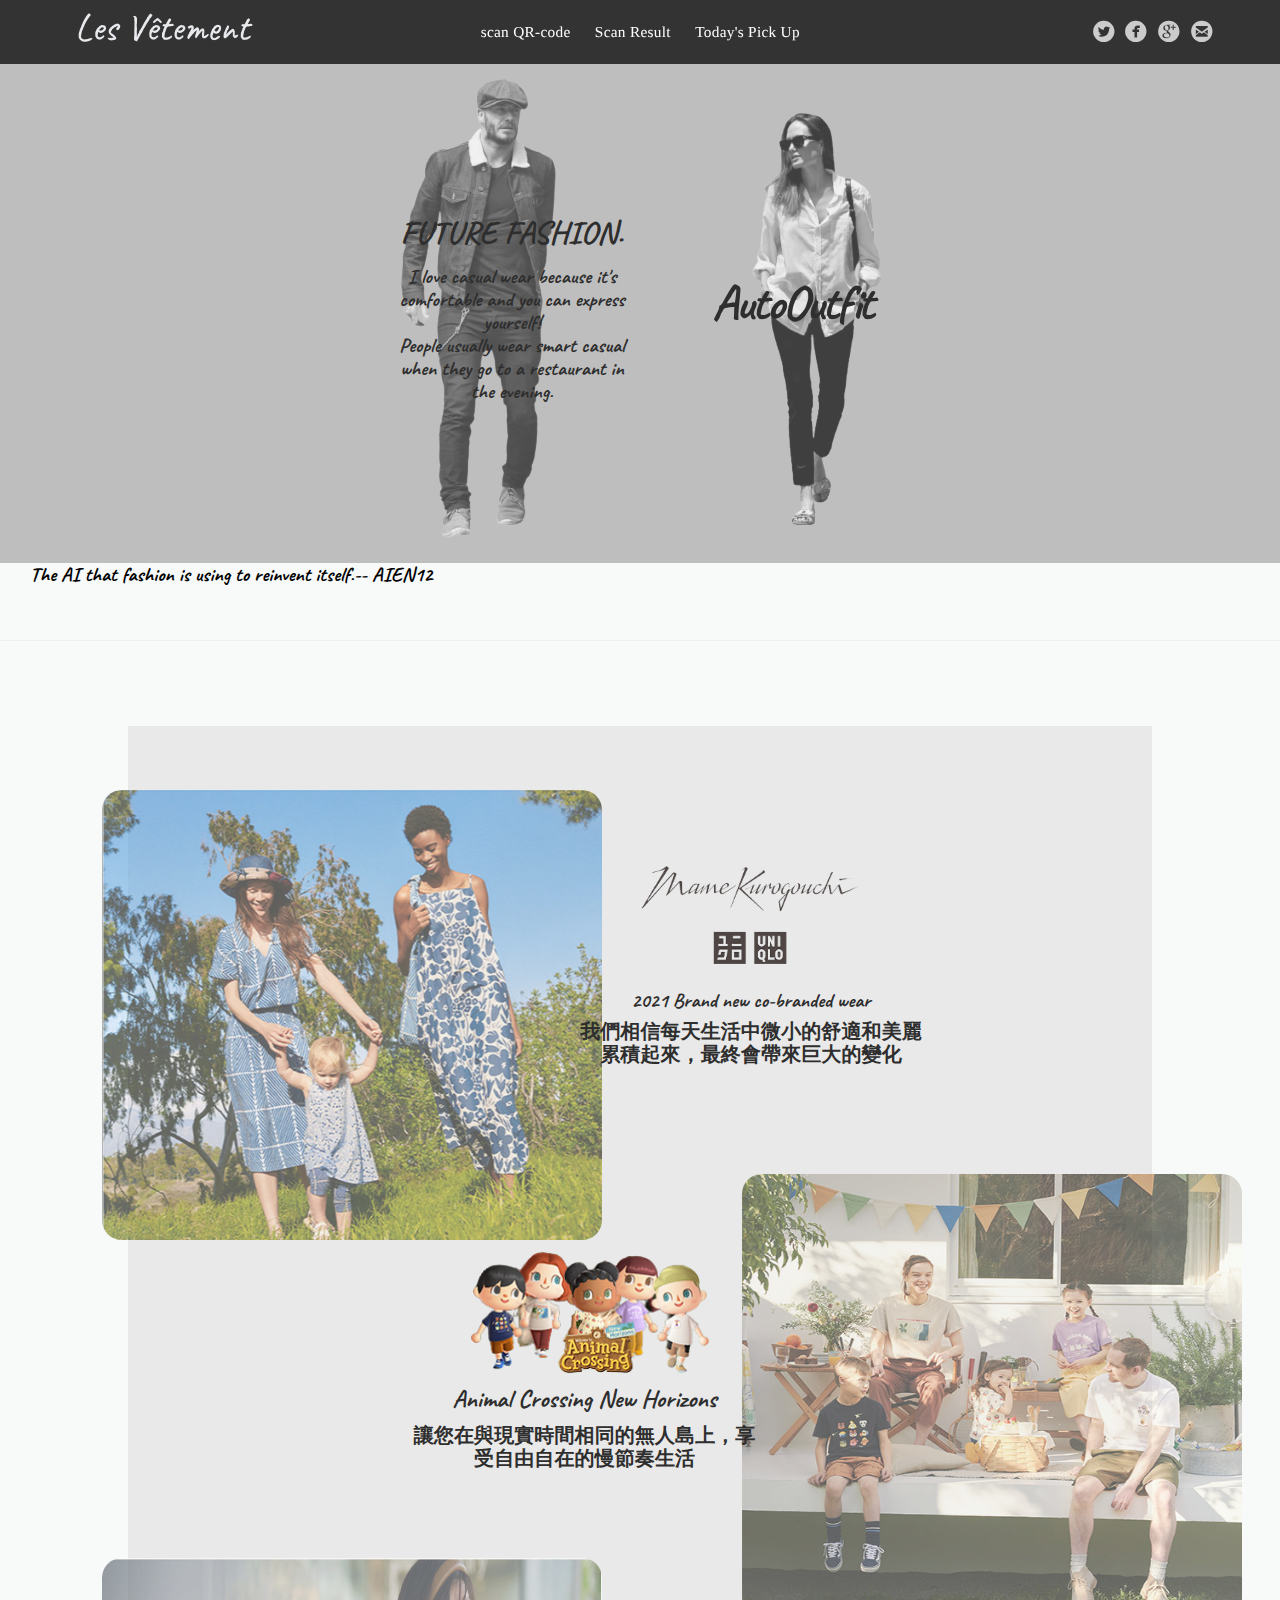
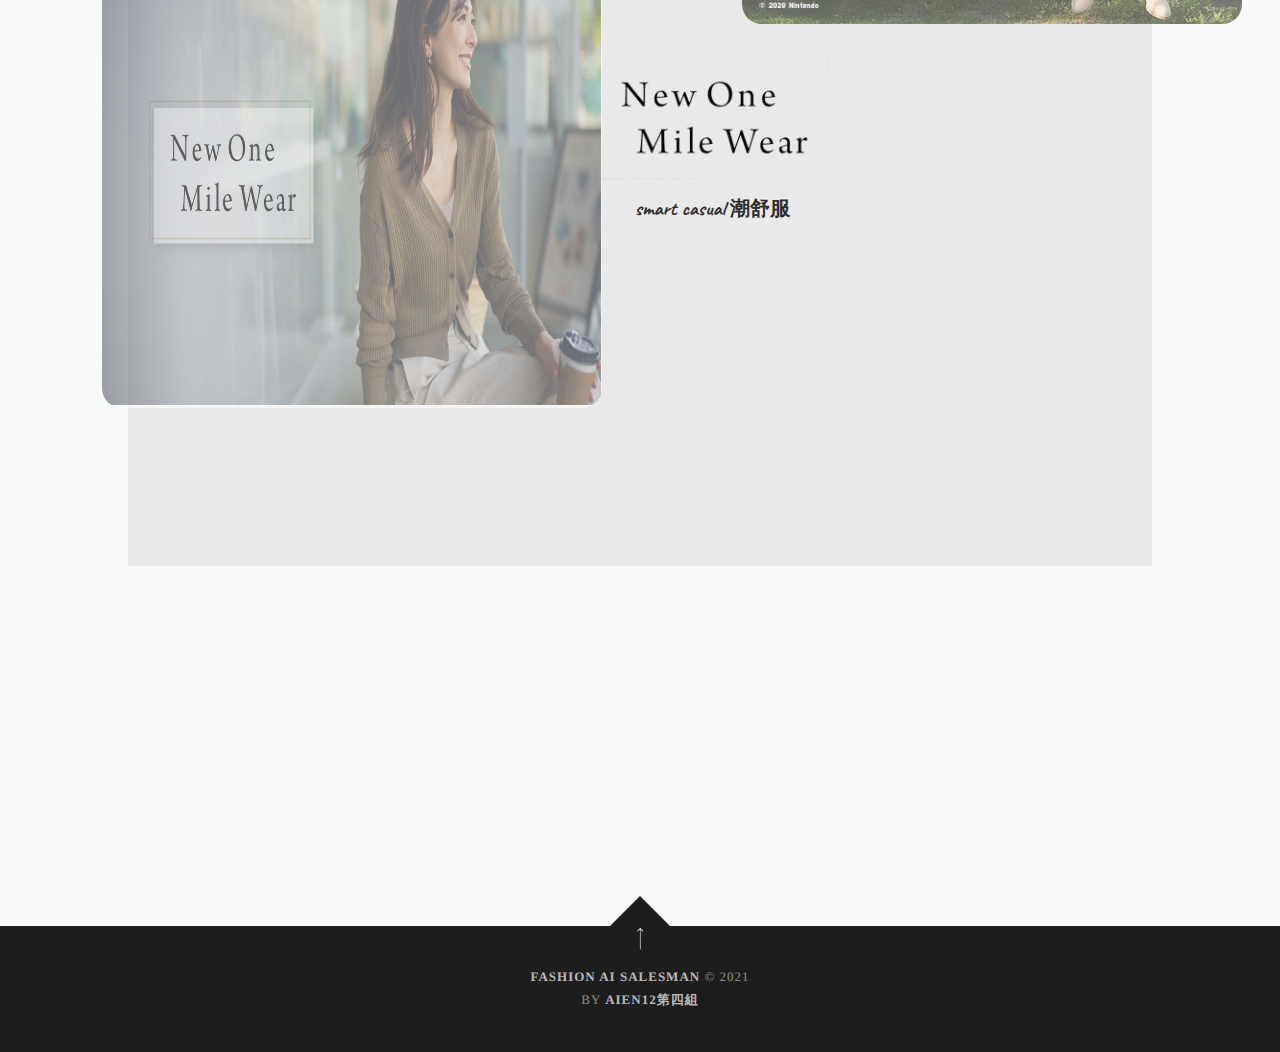
==== assets/product.html @ e4d0257b "Add files via upload" ====
<!DOCTYPE html>
<html>

<head>
	<meta charset="utf-8" />
	<meta http-equiv="X-UA-Compatible" content="IE=edge" />
	<title>Fashion AI</title>
	<meta name="description" content="Thoughts, reviews and ideas since 1999." />
	<meta name="viewport" content="width=device-width, initial-scale=1.0" />
	<link rel="shortcut icon" href="#">
	<link rel="stylesheet" type="text/css" href="css/screen.css" />
	<link href="https://fonts.googleapis.com/css2?family=Caveat&display=swap" rel="stylesheet">
	<style>
		.result {
			background-color: green;
			color: #fff;
			padding: 20px;
		}

		.row {
			border: 2px solid black;
			border-radius: 20px;
			width: 500px;
			height: 500px;
			margin: 0 auto;
			display: flex;
			margin-top: 50px;
			box-shadow: 0 0 1px 1px
		}

		.row:hover {
			margin-top: 40px;
			box-shadow: 0 3px 15px 3px #888888;
		}

		.col {
			width: 500px;
			margin: 0 auto;
			text-align: center;
		}

		#qna {
			margin-top: 50px;
			box-shadow: 0 0 1px 1px
		}

		#qna:hover {
			margin-top: 40px;
			box-shadow: 0 3px 15px 3px #888888;
		}

		.word1 {
			position: absolute;
			font-size: 50px;
			font-weight: bolder;
			top: 50%;
			left: 40%;
			transform: translate(-50%, -50%);
			width: 250px;
		}

		.word2 {
			position: absolute;
			font-size: 50px;
			font-weight: bolder;
			top: 50%;
			left: 62%;
			transform: translate(-50%, -50%);
			width: 250px;
		}

		.imgs {
			width: 100%;
			height: 100%;
			opacity: 0.6;
			border-radius: 20px;
		}
		.imgs:hover {
			width: 100%;
			height: 100%;
			opacity: 1;
		}

		.imgdiv {
			width: 500px;
			height: 450px;
			position: absolute;
		}

		.worddiv {
			position: absolute;
			width: 350px;
			height: 250px;
			text-align: center;
			/* background-color: darkgrey; */
		}
	</style>
</head>

<body class="home-template">
	<div class="site-wrapper">
		<nav class="main-nav overlay clearfix">
			<a class="blog-logo" href="https://equallin.github.io/"><img style="width: 200px;" src="img/logo.png" alt="super AI salesman" /></a>
			<ul id="menu">
				<li class="nav-home nav-current" role="presentation"><a href="../index.html">scan QR-code</a></li>
				<li class="nav-home nav-current" role="presentation"><a href="../index.html">Scan Result</a></li>
				<li class="nav-home nav-current" role="presentation"><a href="#">Today's Pick Up</a></li>
				<li class="nav-home nav-current" role="presentation"><a href="#"></a></li>
				<li class="nav-home nav-current" role="presentation"><a href="#"></a></li>
				<li class="nav-home nav-current" role="presentation"><a href="#"></a></li>
				<span class="socialheader">
					<a href="#"><span class='symbol'>circletwitterbird</span></a>
					<a href="#"><span class='symbol'>circlefacebook</span></a>
					<a href="#"><span class='symbol'>circlegoogleplus</span></a>
					<a href="mailto:"><span class='symbol'>circleemail</span></a>
				</span>
			</ul>
		</nav>
		<div style="position: relative;text-align: center;background-color: rgb(190, 190, 190);">
			<img src="img/pic.png" style="height: 100%;">
			<div class="word1">
				<h2>FUTURE FASHION.</h2>
				<h6>I love casual wear because it's comfortable and you can express yourself!<br>
					People usually wear smart
					casual when they go to a restaurant in the evening.</h6>
			</div>
			<div class="word2">
				<h1>AutoOutfit</h1>
			</div>
		</div>
	<h6 style="margin-left: 30px;color: black;">The AI that fashion is using to reinvent itself.-- AIEN12</h6><hr><br>
	<div style="height: 1800px;position: relative;">
		<div style="background-color: rgb(233, 233, 233);width: 80%;height: 80%;margin: 0 auto;">
			<div class="imgdiv" style="margin: 5% -2%;"><img class="imgs" src="img/pickup1.png"></div>
			<div class="worddiv" style="float: right;margin: 10% 35%;">
				<a href="https://www.uniqlo.com/tw/store/feature/mamekurogouchi/21ss/women/?ref=L1_specialcollaboration_01">
					<img style="width: 250px;" src="/assets/img/pick-1.png">
				</a>
				<h6>2021 Brand new co-branded wear</h6>
				<h6>我們相信每天生活中微小的舒適和美麗累積起來，最終會帶來巨大的變化</h6>
			</div>
			<div class="imgdiv" style="margin: 35% 48%;"><img class="imgs" src="img/pickup2.jpeg"></div>
			<div class="worddiv" style="float: left;margin: 40% 22%;">
				<a href="https://www.uniqlo.com/tw/store/feature/ut/atsumori/?ref=L1_utcollection_03">
					<img style="width: 250px;" src="/assets/img/pick-2.png">
				</a>
				<h4>Animal Crossing New Horizons</h4>
				<h6>讓您在與現實時間相同的無人島上，享受自由自在的慢節奏生活</h6>
			</div>
			<div class="imgdiv" style="margin: 65% -2%;"><img class="imgs" src="img/pickup3.png"></div>
			<div class="worddiv" style="float: right;margin: 72% 32%;">
				<a href="https://www.uniqlo.com/tw/news/topics/2021060201/">
					<img style="width: 250px;" src="/assets/img/pick-3.png">
				</a>
				<h6>smart casual 潮舒服</h6>
			</div>
		</div>
	</div>
	<div>
		<footer class="site-footer clearfix">
			<a href="#top" id="back-to-top" class="back-top"></a>
			<div class="text-center">
				<a href="index.html">Fashion AI salesman</a> &copy; 2021<br />
				by <a href="">AIEN12第四組</a>
			</div>
		</footer>
	</div>
	<script type="text/javascript" src="https://code.jquery.com/jquery-1.11.3.min.js"></script>
	<script type="text/javascript" src="js/masonry.min.js"></script>
	<script src="https://cdn.jsdelivr.net/npm/bootstrap@3.3.7/dist/js/bootstrap.min.js"></script>
</body>

</html>
---- assets/css/screen.css ----
/* 
Nectaria - FREE HTML TEMPLATE BY WOWTHEMES.NET
Version: 1.0.0
Download Link: https://www.wowthemes.net/marketplace/category/free/
*/
body {
	font-family:Otomanopee One;
	overflow-x:hidden;
}
article,aside,details,figcaption,figure,footer,header,hgroup,main,nav,section,summary {
	display:block;
}
audio,canvas,video {
	display:inline-block;
}
audio:not([controls]) {
	display:none;
	height:0;
}
[hidden],template {
	display:none;
}
html {
	font-family:Otomanopee One;
	-ms-text-size-adjust:100%;
	-webkit-text-size-adjust:100%;
}
body {
	margin:0;
}
a {
	background:transparent;
}
a:focus {
	outline:0;
}
a:active,a:hover {
	outline:0;
}
h1 {
	font-size:2em;
	margin:0.67em 0;
}
abbr[title] {
	border-bottom:1px dotted;
}
b,strong {
	font-weight:700;
}
dfn {
	font-style:italic;
}
hr {
	-moz-box-sizing:content-box;
	box-sizing:content-box;
	height:0;
}
mark {
	background:#FF0;
	color:#000;
}
code,kbd,pre,samp {
	font-family:monospace,serif;
	font-size:1em;
}
pre {
	white-space:pre-wrap;
}
q {
	quotes:"\201C" "\201D" "\2018" "\2019";
}
small {
	font-size:80%;
}
sub,sup {
	font-size:75%;
	line-height:0;
	position:relative;
	vertical-align:baseline;
}
sup {
	top:-0.5em;
}
sub {
	bottom:-0.25em;
}
img {
	border:0;
	max-width:100%;
}
svg:not(:root) {
	overflow:hidden;
}
figure {
	margin:0;
}
fieldset {
	border:1px solid #c0c0c0;
	margin:0 2px;
	padding:0.35em 0.625em 0.75em;
}
legend {
	border:0;
	padding:0;
}
button,input,select,textarea {
	font-family:Dancing Script;
	font-size:100%;
	margin:0;
}
button,input {
	line-height:normal;
}
button,select {
	text-transform:none;
}
button,html input[type="button"],input[type="reset"],input[type="submit"] {
	-webkit-appearance:button;
	cursor:pointer;
}
button[disabled],html input[disabled] {
	cursor:default;
}
input[type="checkbox"],input[type="radio"] {
	box-sizing:border-box;
	padding:0;
}
input[type="search"] {
	-webkit-appearance:textfield;
	-moz-box-sizing:content-box;
	-webkit-box-sizing:content-box;
	box-sizing:content-box;
}
input[type="search"]::-webkit-search-cancel-button,input[type="search"]::-webkit-search-decoration {
	-webkit-appearance:none;
}
button::-moz-focus-inner,input::-moz-focus-inner {
	border:0;
	padding:0;
}
textarea {
	overflow:auto;
	vertical-align:top;
}
table {
	border-collapse:collapse;
	border-spacing: 0;
}
/* ========================================================================== 1. Icons - Sets up the icon font and respective classes ========================================================================== */
/* Import the font file with the icons in it */
@font-face {
	font-family:"casper-icons";
	src:url("../fonts/casper-icons.eot?v=1");
	src:url("../fonts/casper-icons.eot?v=1#iefix") format("embedded-opentype"),url("../fonts/casper-icons.woff?v=1") format("woff"),url("../fonts/casper-icons.ttf?v=1") format("truetype"),url("../fonts/casper-icons.svg?v=1#icons") format("svg");
	font-weight:normal;
	font-style: normal;
}
/* Apply these base styles to all icons */
[class^="icon-"]:before,[class*=" icon-"]:before {
	font-family:"casper-icons","Open Sans",sans-serif;
	speak:none;
	font-style:normal;
	font-weight:normal;
	font-variant:normal;
	text-transform:none;
	line-height:1;
	text-decoration:none !important;
	-webkit-font-smoothing:antialiased;
	-moz-osx-font-smoothing: grayscale;
}
/* Each icon is created by inserting the correct character into the content of the:before pseudo element. Like a boss. */
.icon-ghost:before {
	content:"\f600";
}
.icon-feed:before {
	content:"\f601";
}
.icon-twitter:before {
	content:"\f602";
	font-size:1.1em;
}
.icon-google-plus:before {
	content:"\f603";
}
.icon-facebook:before {
	content:"\f604";
}
.icon-arrow-left:before {
	content:"\f605";
}
.icon-stats:before {
	content:"\f606";
}
.icon-location:before {
	content:"\f607";
	margin-left:-3px;
	/* Tracking fix */
}
.icon-link:before {
	content:"\f608";
}
.icon-menu:before {
	content: "\f609";
}
/* IMPORTANT:When making any changes to the icon font,be sure to increment the version number by 1 in the @font-face rule. `?v=1` becomes `?v=2` This forces browsers to download the new font file.*/
/* ========================================================================== 2. General - Setting up some base styles ========================================================================== */
html {
	height:100%;
	max-height:100%;
	font-size:62.5%;
	-webkit-tap-highlight-color:rgba(0,0,0,0);
}
body {
	height:100%;
	max-height:100%;
	letter-spacing:0.01rem;
	font-size:1.7rem;
	line-height:1.75em;
	color:#333;
	-webkit-font-feature-settings:'kern' 1;
	-moz-font-feature-settings:'kern' 1;
	-o-font-feature-settings:'kern' 1;
	text-rendering:geometricPrecision;
	font-weight:300;
}
::-moz-selection {
	background:#D6EDFF;
}
::selection {
	background:#D6EDFF;
}
h1,h2,h3,h4,h5,h6 {
	-webkit-font-feature-settings:'dlig' 1,'liga' 1,'lnum' 1,'kern' 1;
	-moz-font-feature-settings:'dlig' 1,'liga' 1,'lnum' 1,'kern' 1;
	-o-font-feature-settings:'dlig' 1,'liga' 1,'lnum' 1,'kern' 1;
	color:#2E2E2E;
	line-height:1.15em;
	margin:0 0 0.4em 0;
	font-family:"Caveat";
	text-rendering:geometricPrecision;
}
h1 {
	font-size:5rem;
	letter-spacing:-2px;
	text-indent:-3px;
}
h2 {
	/* font-size:4.5rem; */
	font-size: xx-large;
}
h3 {
	font-size:3rem;
}
h4 {
	font-size:2.5rem;
}
h5 {
	font-size:2rem;
}
h6 {
	font-size:2rem;
}
a {
	color:#4A4A4A;
	transition:color 0.3s ease;
}
a:hover {
	color:#111;
}
p,ul,ol,dl {
	-webkit-font-feature-settings:'liga' 1,'onum' 1,'kern' 1;
	-moz-font-feature-settings:'liga' 1,'onum' 1,'kern' 1;
	-o-font-feature-settings:'liga' 1,'onum' 1,'kern' 1;
	font-family:"";
	margin:0 0 1.75em 0;
	text-rendering:geometricPrecision;
}
ol,ul {
	padding-left:3rem;
}
ol ol,ul ul,ul ol,ol ul {
	margin:0 0 0.4em 0;
	padding-left:2em;
}
dl dt {
	float:left;
	width:180px;
	overflow:hidden;
	clear:left;
	text-align:right;
	text-overflow:ellipsis;
	white-space:nowrap;
	font-weight:700;
	margin-bottom:1em;
}
dl dd {
	margin-left:200px;
	margin-bottom:1em
}
li {
	margin:0.4em 0;
}
li li {
	margin:0;
}
hr {
	display:block;
	height:1px;
	border:0;
	border-top:#EFEFEF 1px solid;
	margin:3.2em 0;
	padding:0;
}
blockquote {
	-moz-box-sizing:border-box;
	box-sizing:border-box;
	margin:1.75em 0 1.75em -2.2em;
	padding:0 0 0 1.75em;
	border-left:#4A4A4A 0.4em solid;
}
blockquote p {
	margin:0.8em 0;
	font-style:italic;
}
blockquote small {
	display:inline-block;
	margin:0.8em 0 0.8em 1.5em;
	font-size:0.9em;
	color:#CCC;
}
blockquote small:before {
	content:"\2014 \00A0";
}
blockquote cite {
	font-weight:700;
}
blockquote cite a {
	font-weight:normal;
}
mark {
	background-color:#fdffb6;
}
code,tt {
	padding:1px 3px;
	font-family:Inconsolata,monospace,sans-serif;
	font-size:0.85em;
	white-space:pre-wrap;
	border:#E3EDF3 1px solid;
	background:#F7FAFB;
	border-radius:2px;
}
pre {
	-moz-box-sizing:border-box;
	box-sizing:border-box;
	margin:0 0 1.75em 0;
	border:#E3EDF3 1px solid;
	width:100%;
	padding:10px;
	font-family:Inconsolata,monospace,sans-serif;
	font-size:0.9em;
	white-space:pre;
	overflow:auto;
	background:#F7FAFB;
	border-radius:3px;
}
pre code,pre tt {
	font-size:inherit;
	white-space:pre-wrap;
	background:transparent;
	border:none;
	padding:0;
}
kbd {
	display:inline-block;
	margin-bottom:0.4em;
	padding:1px 8px;
	border:#CCC 1px solid;
	color:#666;
	text-shadow:#FFF 0 1px 0;
	font-size:0.9em;
	font-weight:700;
	background:#F4F4F4;
	border-radius:4px;
	box-shadow:0 1px 0 rgba(0,0,0,0.2),0 1px 0 0 #fff inset;
}
table {
	-moz-box-sizing:border-box;
	box-sizing:border-box;
	margin:1.75em 0;
	width:100%;
	max-width:100%;
	background-color:transparent;
}
table th,table td {
	padding:8px;
	line-height:20px;
	text-align:left;
	vertical-align:top;
	border-top:#EFEFEF 1px solid;
}
table th {
	color:#000;
}
table caption+thead tr:first-child th,table caption+thead tr:first-child td,table colgroup+thead tr:first-child th,table colgroup+thead tr:first-child td,table thead:first-child tr:first-child th,table thead:first-child tr:first-child td {
	border-top:0;
}
table tbody+tbody {
	border-top:#EFEFEF 2px solid;
}
table table table {
	background-color:#FFF;
}
table tbody>tr:nth-child(odd)>td,table tbody>tr:nth-child(odd)>th {
	background-color:#F6F6F6;
}
table.plain tbody>tr:nth-child(odd)>td,table.plain tbody>tr:nth-child(odd)>th {
	background:transparent;
}
iframe,.fluid-width-video-wrapper {
	display:block;
	margin: 1.75em 0;
}
/* When a video is inside the fitvids wrapper,drop themargin on the iframe,cause it breaks stuff. */
.fluid-width-video-wrapper iframe {
	margin: 0;
}
/* ========================================================================== 3. Utilities - These things get used a lot ========================================================================== */
/* Clears shit */
.clearfix:before,.clearfix:after {
	content:" ";
	display:table;
}
.clearfix:after {
	clear:both;
}
.clearfix {
	zoom: 1;
}
/* Hides shit */
.hidden {
	text-indent:-9999px;
	visibility:hidden;
	display: none;
}
/* Creates a responsive wrapper that makes our content scale nicely */
.inner {
	position:relative;
	width:80%;
	max-width:710px;
	margin: 0 auto;
}
/* Centres vertically yo. (IE8+) */
.vertical {
	display:table-cell;
	vertical-align:middle;
	 background: rgba(0,0,0,0.2);
}
/* Wraps the main content & footer */
.site-wrapper {
	position:relative;
	z-index:10;
	min-height:100%;
	background:#fff;
	-webkit-transition:-webkit-transform 0.5s ease;
	transition:transform 0.5s ease;
	margin-top:64px;
}
.home-template .site-wrapper {
}
body.nav-opened .site-wrapper {
	overflow-x:hidden;
	-webkit-transform:translate3D(-240px,0,0);
	-ms-transform:translate3D(-240px,0,0);
	transform:translate3D(-240px,0,0);
	-webkit-transition:-webkit-transform 0.3s ease;
	transition: transform 0.3s ease;
}
/* ========================================================================== 4. General - The main styles for the the theme ========================================================================== */
.content {
	width:85%;
	margin:0px auto;
	background:#fff;
	padding:40px 0px;
	margin-top:-100px;
	position:relative;
	border-left:1px solid rgba(0,0,0,0.08);
	border-right:1px solid rgba(0,0,0,0.08);
	border-top: 1px solid rgba(0,0,0,0.08);
}
/* Big cover image on the home page */
.main-header {
	position:relative;
	display:table;
	width:100%;
	height:100vh;
	margin-bottom:5rem;
	text-align:center;
	background:#222 no-repeat center center;
	background-image:url(../img/default.jpg);
	background-size:cover;
	overflow:hidden;
}
.main-header .inner {
	width:80%;
	margin-top:-64px;
}
.main-header-content.inner h1,.main-header-content.inner .post-meta,.main-header-content.inner .post-meta a {
	color:#fff;
}
.main-nav {
	position:relative;
	padding:5px 5%;
	margin:0 0 0px 0;
}
.main-nav a {
	text-decoration:none;
	font-size:0.9em;
	letter-spacing:0.3px;
	font-weight:400;
	color:#ccc;
	font-family:Playfair Display;
}
.main-nav .nav-current a {
	color:#fff;
}
.main-nav a:hover {
	color: #fff;
}
/* Navigation */
body.nav-opened .nav-cover {
	position:fixed;
	top:0;
	left:0;
	right:240px;
	bottom:0;
	z-index:200;
}
.nav {
	position:fixed;
	top:0;
	right:0;
	bottom:0;
	z-index:5;
	width:240px;
	opacity:0;
	background:#111;
	margin-bottom:0;
	text-align:left;
	overflow-y:auto;
	-webkit-transition:-webkit-transform 0.5s ease,opacity 0.3s ease 0.7s;
	transition:transform 0.5s ease,opacity 0.3s ease 0.7s;
}
body.nav-closed .nav {
	-webkit-transform:translate3D(97px,0,0);
	-ms-transform:translate3D(97px,0,0);
	transform:translate3D(97px,0,0);
}
body.nav-opened .nav {
	opacity:1;
	-webkit-transition:-webkit-transform 0.3s ease,opacity 0s ease 0s;
	transition:transform 0.3s ease,opacity 0s ease 0s;
	-webkit-transform:translate3D(0,0,0);
	-ms-transform:translate3D(0,0,0);
	transform:translate3D(0,0,0);
}
.nav-title {
	position:absolute;
	top:45px;
	left:30px;
	font-size:16px;
	font-weight:100;
	text-transform:uppercase;
	color:#fff;
}
.nav-close {
	position:absolute;
	top:38px;
	right:25px;
	width:20px;
	height:20px;
	padding:0;
	font-size:10px;
}
.nav-close:focus {
	outline:0;
}
.nav-close:before,.nav-close:after {
	content:'';
	position:absolute;
	top:0;
	width:20px;
	height:1px;
	background:rgb(150,150,150);
	top:15px;
	-webkit-transition:background 0.15s ease;
	transition:background 0.15s ease;
}
.nav-close:before {
	-webkit-transform:rotate(45deg);
	-ms-transform:rotate(45deg);
	transform:rotate(45deg);
}
.nav-close:after {
	-webkit-transform:rotate(-45deg);
	-ms-transform:rotate(-45deg);
	transform:rotate(-45deg);
}
.nav-close:hover:before,.nav-close:hover:after {
	background:rgb(255,255,255);
}
.nav ul {
	padding:90px 9% 5%;
	list-style:none;
	counter-reset:item;
}
.nav li:before {
	display:block;
	float:right;
	padding-right:4%;
	padding-left:5px;
	text-align:right;
	font-size:1.2rem;
	vertical-align:bottom;
	color:#B8B8B8;
	content:counter(item,lower-roman);
	counter-increment:item;
}
.nav li {
	margin:0;
}
.nav li a {
	font-family: Permanent Marker;
	text-decoration:none;
	line-height:1.4;
	font-size:1.4rem;
	display:block;
	padding:0.6rem 4%;
	overflow:hidden;
	white-space:nowrap;
	text-overflow:ellipsis;
}
.nav li a:after {
	display:inline-block;
	content:" .......................................................";
	color:rgba(255,255,255,0.2);
	margin-left:5px;
}
.nav .nav-current:before {
	color:#fff;
}
.nav .nav-current a:after {
	content:" ";
	border-bottom:rgba(255,255,255,0.5) 1px solid;
	width:100%;
	height:1px;
}
.nav a:link,.nav a:visited {
	color:#B8B8B8;
}
.nav li.nav-current a,.nav a:hover,.nav a:active,.nav a:focus {
	color: #fff;
}
.subscribe-button {
	-webkit-box-sizing:border-box;
	-moz-box-sizing:border-box;
	box-sizing:border-box;
	display:none;
	position:absolute;
	bottom:30px;
	left:30px;
	right:30px;
	height:38px;
	padding:0 20px;
	color:#111 !important;
	/* Overides `.nav a:link,.nav a:visited` colour */
	text-align:center;
	font-size:12px;
	font-family:"Shadows Into Light",sans-serif;
	text-transform:uppercase;
	text-decoration:none;
	line-height:35px;
	border-radius:3px;
	background:#fff;
	transition:all ease 0.3s;
}
.subscribe-button:before {
	font-size:9px;
	margin-right: 6px;
}
/* Create a bouncing scroll-down arrow on homepage with cover image */
.scroll-down {
	display:block;
	position:absolute;
	z-index:100;
	bottom:75px;
	left:50%;
	margin-left:-16px;
	width:34px;
	height:34px;
	font-size:34px;
	text-align:center;
	text-decoration:none;
	color:rgba(255,255,255,0.7);
	-webkit-transform:rotate(-90deg);
	-ms-transform:rotate(-90deg);
	transform:rotate(-90deg);
	-webkit-animation:bounce 4s 2s infinite;
	animation: bounce 4s 2s infinite;
}
/* Stop it bouncing and increase contrast when hovered */
.scroll-down:hover {
	color:#fff;
	-webkit-animation:none;
	animation: none;
}
/* Put a semi-opaque radial gradient behind the icon to make it more visible on photos which happen to have a light background. */
.home-template .main-header:after {
	display:block;
	content:" ";
	width:150px;
	height:130px;
	border-radius:100%;
	position:absolute;
	bottom:0;
	left:50%;
	margin-left:-75px;
	background: radial-gradient(ellipse at center,rgba(0,0,0,0.15) 0%,rgba(0,0,0,0) 70%,rgba(0,0,0,0) 100%);
}
/* Hide when there's no cover image or on page2+*/
.no-cover .scroll-down,.no-cover.main-header:after,.archive-template .scroll-down,.archive-template .main-header:after {
	display: none
}
/* Appears in the top left corner of your home page */
.blog-logo {
	display:block;
	float:left;
	background:none !important;
	/* Makes sure there is never a background */
	border:none !important;
	/* Makes sure there is never a border */
}
.blog-logo img {
	-webkit-box-sizing:border-box;
	-moz-box-sizing:border-box;
	box-sizing:border-box;
	display:block;
	height:auto;
	padding:0;
	width:auto;
	opacity:1;
	transition:all 0.4s;
}
.blog-logo img:hover {
	opacity:1.0;
	transition:all 0.4s;
}
.menu-button {
	-webkit-box-sizing:border-box;
	-moz-box-sizing:border-box;
	box-sizing:border-box;
	display:inline-block;
	float:right;
	padding:0;
	opacity:1;
	text-align:center;
	font-size:12px;
	text-transform:uppercase;
	white-space:nowrap;
	transition:all 0.5s ease;
}
.menu-button:before {
	font-size:24px;
	font-weight:300;
	position:relative;
	top:14px;
}
.menu-button:hover {
	background:#fff;
}
.menu-button:focus {
	outline: 0;
}
/* When the navigation is closed */
.nav-closed .menu-button {
	color:#333;
	border-color:rgba(255,255,255,0.6);
}
.nav-closed .menu-button:hover {
	color: #222;
}
/* When the navigation is closed and there is no cover image */
.nav-closed .no-cover .menu-button {
	border-color:#BFC8CD;
	color:#9EABB3;
}
.nav-closed .no-cover .menu-button:hover {
	border-color:#555;
	color: #555;
}
/* When the navigation is opened */
.nav-opened .menu-button {
	padding:0 12px;
	background:#111;
	border-color:#111;
	color:#fff;
	-webkit-transform:translate3D(94px,0,0);
	-ms-transform:translate3D(94px,0,0);
	transform:translate3D(94px,0,0);
	transition:all 0.3s ease;
}
.nav-opened .menu-button .word {
	opacity:0;
	transition: all 0.3s ease;
}
/* Special styles when overlaid on an image*/
.main-nav.overlay {
	position:fixed;
	top:0;
	left:0;
	right:0;
	height:54px;
	border:none;
	background:linear-gradient(to bottom,rgba(0,0,0,0.2) 0%,rgba(0,0,0,0) 100%);
	background:rgba(0,0,0,0.8);
	z-index:9;
}
.no-cover .main-nav.overlay {
	background: none;
}
/* The details of your blog. Defined in ghost/settings/ */
.page-title {
	margin:10px 0 0px 0;
	font-size:6rem;
	letter-spacing:-1px;
	font-weight:400;
	font-family:"Quicksand";
	color:#fff;
	font-style:italic;
}
.page-description {
	margin:0;
	font-size:2rem;
	line-height:1.5em;
	font-weight:300;
	font-style:italic;
	letter-spacing:0.01rem;
	color:rgba(255,255,255,0.9);
}
.no-cover.main-header {
	min-height:160px;
	max-height:40vh;
	background:#f5f8fa;
}
.no-cover .page-title {
	color:rgba(0,0,0,0.8);
}
.no-cover .page-description {
	color: rgba(0,0,0,0.5);
}
/* Add subtle load-in animation for content on the home page */
.home-template .page-title {
	-webkit-animation:fade-in 0.6s;
	animation:fade-in 0.6s;
	-webkit-animation-delay:0.2s;
	animation-delay:0.2s;
}
.home-template .page-description {
	-webkit-animation:fade-in-down 0.9s;
	animation:fade-in-down 0.9s;
	-webkit-animation-delay:0.1s;
	animation-delay: 0.1s;
}
/* Every post,on every page,gets this style on its <article>tag */
.post {
	position:relative;
	border-bottom:#EBF2F6 1px solid;
		padding-bottom:30px;
	word-wrap:break-word;
}
.grid-item .post {
	position:relative;
	border:#EBF2F6 1px solid;
	border-radius: 20px;
	word-wrap:break-word;
	margin-bottom:20px;
	padding-bottom:0;
	max-width:100%;
	transition:all 0.4s;
	/* background:#fff; */
	overflow:hidden;
}
.grid-item .post img {
	margin-bottom:-10px;
}
.wrapgriditem {
	padding:30px;
	position:relative;
	background-color:#fff;
}
.grid-item .post.featured .wrapgriditem {
	background:#f7faf9;
	box-shadow:#98a0a4;
}
/* Add a little circle in the middle of the border-bottom on our .post just for the lolz and stylepoints. */
.post:after {
	display:block;
	content:"";
	width:0px;
	height:0px;
	border:#E7EEF2 1px solid;
	position:absolute;
	bottom:-5px;
	left:50%;
	margin-left:-5px;
	background:#FFF;
	border-radius:100%;
	box-shadow:#FFF 0 0 0 5px;
}
body:not(.post-template) .post-title {
	font-size:2.5rem;
	font-style:italic;
	line-height:1.2;
}
.post-title a {
	text-decoration:none;
}
.post-excerpt p {
	margin:0;
	font-size:0.9em;
	line-height:1.6em;
}
.read-more {
	text-decoration:none;
}
.post-meta {
	display:block;
	margin:1.75rem 0 0 0;
	font-size:1.6rem;
	font-style:italic;
	line-height:2.2rem;
	color:#9EABB3;
	font-family:Playfair Display;
}
.author-thumb {
	width:24px;
	height:24px;
	float:left;
	margin-right:9px;
	border-radius:100%;
}
.post-meta a {
	color:#9EABB3;
	text-decoration:none;
}
.post-meta a:hover {
	text-decoration:underline;
}
.user-meta {
	position:relative;
	padding:0.3rem 40px 0 100px;
	min-height:77px;
}
.post-date {
	display:inline-block;
	margin-left:8px;
	padding-left:12px;
	border-left:#d5dbde 1px solid;
	white-space:nowrap;
}
.grid-item .post-meta,.grid-item .post-date {
	font-size:1.4rem;
}
.user-image {
	position:absolute;
	top:0;
	left:0;
}
.user-name {
	display:block;
	font-weight:700;
}
.user-bio {
	display:block;
	max-width:440px;
	font-size:1.4rem;
	line-height:1.5em;
}
.publish-meta {
	position:absolute;
	top:0;
	right:0;
	padding:4.3rem 0 4rem 0;
	text-align:right;
}
.publish-heading {
	display:block;
	font-weight:700;
}
.publish-date {
	display:block;
	font-size:1.4rem;
	line-height: 1.5em;
}
/* ========================================================================== 5. Single Post - When you click on an individual post ========================================================================== */
.post-template .post-header {
	margin-bottom:3.4rem;
}
.post-template .post-title {
	margin-bottom:0;
	letter-spacing:-1px;
	font-style:italic;
}
.post-template .post-meta {
	margin:0;
}
.post-template .post-date {
	padding:0;
	margin:0;
	border: none;
}
/* Stop elements,such as img wider than the post content,from creating horizontal scroll - slight hack due to imperfections with browser width % calculations and rounding */
.post-template .content {
	width:80%;
	max-width:900px;
	margin:0px auto;
	margin-top:-100px;
	background:#fff;
	position:relative;
	padding:40px 50px;
	font-weight:300;
	font-family:Roboto;
	overflow:hidden;
}
.site-wrapper {
	background-color:#f7faf9;
}
.sidebar {
	width:25%;
	float:right;
	margin-right:3%;
}
.widget {
	padding:30px;
	background:#f7faf9;
	margin-bottom:30px;
	overflow:hidden;
	font-size:1.5rem;
	font-weight:300;
}
.widget .widget-title {
	text-align:center;
	position:relative;
	text-transform:capitalize;
	margin-bottom:27px;
	margin-top:0;
	clear:both;
}
.widget .widget-title:before {
	background:#ebf1ef;
	content:"";
	position:absolute;
	width:100%;
	height:10px;
	left:0;
	top:50%;
	margin-top:-4px;
}
.widget .widget-title>span {
	position:relative;
	z-index:3;
	display:inline-block;
	padding:0 15px;
	background-color:#f7faf9;
}
h2.widget-title {
	font-size:2rem;
	font-style: italic;
}
/* Tweak the .post wrapper style */
.post-template .post {
	margin-top:0;
	border-bottom:none;
	padding-bottom: 0;
}
/* Kill that stylish little circle that was on the border,too */
.post-template .post:after {
	display: none;
}
/* Keep images centered,and allow images wider than the main text column to break out. */
.post-content img {
	display:block;
	max-width:126%;
	height:auto;
	padding:0.6em 0;
	/* Centers an image by (1) pushing its left edge to the center of its container and (2) shifting the entire image in the opposite direction by half its own width. Works for images that are larger than their containers. */
	position:relative;
	left:50%;
	-webkit-transform:translateX(-50%);
	/* for Safari and iOS */
	-ms-transform:translateX(-50%);
	/* for IE9 */
	transform:translateX(-50%);
}
.footnotes {
	font-style:italic;
	font-size:1.3rem;
	line-height:1.6em;
}
.footnotes li {
	margin:0.6rem 0;
}
.footnotes p {
	margin:0;
}
.footnotes p a:last-child {
	text-decoration: none;
}
/* The author credit area after the post */
.post-footer {
	position:relative;
	margin:6rem 0 0 0;
	padding:6rem 0 0 0;
	border-top:#EBF2F6 1px solid;
}
.post-footer h4 {
	font-size:1.8rem;
	margin:0;
}
.post-footer p {
	margin:1rem 0;
	line-height: 1.75em;
}
/* list of author links - location / url */
.author-meta {
	padding:0;
	margin:0;
	list-style:none;
	font-size:1.4rem;
	line-height:1;
	font-style:italic;
	color:#9EABB3;
}
.author-meta a {
	color:#9EABB3;
}
.author-meta a:hover {
	color: #111;
}
/* Create some space to the right for the share links */
.post-footer .author {
	margin-right:180px;
}
.post-footer h4 a {
	color:#2e2e2e;
	text-decoration:none;
}
.post-footer h4 a:hover {
	text-decoration: underline;
}
/* Drop the share links in the space to the right. Doing it like this means it's easier for the author bio to be flexible at smaller screen sizes while the share links remain at a fixed width the whole time */
.post-footer .share {
	position:absolute;
	top:6rem;
	right:0;
	width:140px;
}
.post-footer .share a {
	font-size:1.8rem;
	display:inline-block;
	margin:1rem 1.6rem 1.6rem 0;
	color:#BBC7CC;
	text-decoration:none;
}
.post-footer .share .icon-twitter:hover {
	color:#55acee;
}
.post-footer .share .icon-facebook:hover {
	color:#3b5998;
}
.post-footer .share .icon-google-plus:hover {
	color: #dd4b39;
}
/* ========================================================================== 6. Author profile ========================================================================== */
.post-head.main-header {
	height:65vh;
	min-height:180px;
}
.no-cover.post-head.main-header {
	height:85px;
	min-height:0;
	margin-bottom:0;
	background:transparent;
}
.tag-head.main-header {
	height:65vh;
	min-height:180px;
}
.author-head.main-header {
	height:40vh;
	min-height:180px;
}
.no-cover.author-head.main-header {
	height:10vh;
	min-height:100px;
	background:transparent;
}
.author-profile {
	padding:0 15px 5rem 15px;
	text-align:center;
	margin-bottom: 5rem;
}
/* Add a little circle in the middle of the border-bottom */
.author-image {
	-webkit-box-sizing:border-box;
	-moz-box-sizing:border-box;
	box-sizing:border-box;
	display:block;
	position:absolute;
	top:-40px;
	left:50%;
	margin-left:-40px;
	width:80px;
	height:80px;
	border-radius:100%;
	overflow:hidden;
	padding:6px;
	background:#fff;
	z-index:2;
	box-shadow:#E7EEF2 0 0 0 1px;
}
.author-image .img {
	position:relative;
	display:block;
	width:100%;
	height:100%;
	background-size:cover;
	background-position:center center;
	border-radius:100%;
}
.author-profile .author-image {
	position:relative;
	left:auto;
	top:auto;
	width:120px;
	height:120px;
	padding:3px;
	margin:-100px auto 0 auto;
	box-shadow:none;
}
.author-title {
	margin:1.5rem 0 1rem;
}
.author-bio {
	font-size:2.1rem;
	line-height:1.5em;
	font-weight:200;
	color:#50585D;
	font-style:italic;
	letter-spacing:0;
	text-indent:0;
}
.author-meta {
	margin: 1.6rem 0;
}
/* Location,website,and link */
.author-profile .author-meta {
	margin:2rem 0;
	font-family:Playfair Display;
	letter-spacing:0.01rem;
	font-size:1.7rem;
}
.author-meta span {
	display:inline-block;
	margin:0 2rem 1rem 0;
	word-wrap:break-word;
}
.author-meta a {
	text-decoration: none;
}
/* Turn off meta for page2+to make room for extra pagination prev/next links */
.archive-template .author-profile .author-meta {
	display: none;
}
/* ========================================================================== 7. Read More - Next/Prev Post Links ========================================================================== */
.read-next {
	display:-webkit-box;
	display:-webkit-flex;
	display:-ms-flexbox;
	display:flex;
	-webkit-box-align:stretch;
	-webkit-align-items:stretch;
	-ms-flex-align:stretch;
	align-items:stretch;
	margin-top:0rem;
}
.read-next-story {
	display:-webkit-box;
	display:-webkit-flex;
	display:-ms-flexbox;
	display:flex;
	-webkit-box-flex:1;
	-webkit-flex-grow:1;
	-ms-flex-positive:1;
	flex-grow:1;
	min-width:50%;
	text-decoration:none;
	position:relative;
	text-align:center;
	color:#fff;
	background:#222 no-repeat center center;
	background-size:cover;
	overflow:hidden;
}
.read-next-story:hover:before {
	background:rgba(0,0,0,0.8);
	transition:all 0.2s ease;
}
.read-next-story:hover .post:before {
	color:#222;
	background:#fff;
	transition:all 0.2s ease;
}
.read-next-story:before {
	content:"";
	display:block;
	position:absolute;
	top:0;
	right:0;
	bottom:0;
	left:0;
	background:rgba(0,0,0,0.7);
	transition:all 0.5s ease;
}
.read-next-story .post {
	padding-top:6rem;
	padding-bottom:6rem;
	max-width:80%;
	margin:0px auto;
}
.read-next-story .post:before {
	content:"Read This Next";
	padding:4px 10px 5px;
	text-transform:uppercase;
	font-size:1.1rem;
	font-family:"Open Sans",sans-serif;
	color:rgba(255,255,255,0.8);
	border:rgba(255,255,255,0.5) 1px solid;
	border-radius:4px;
	transition:all 0.5s ease;
}
.read-next-story.prev .post:before {
	content:"You Might Enjoy";
}
.read-next-story h2 {
	margin-top:1rem;
	color:#fff;
}
.read-next-story p {
	margin:0;
	color: rgba(255,255,255,0.8);
}
/* Special styles for posts with no cover images */
.read-next-story.no-cover {
	background:#f5f8fa;
}
.read-next-story.no-cover:before {
	display:none;
}
.read-next-story.no-cover .post:before {
	color:rgba(0,0,0,0.5);
	border-color:rgba(0,0,0,0.2);
}
.read-next-story.no-cover h2 {
	color:rgba(0,0,0,0.8);
}
.read-next-story.no-cover p {
	color: rgba(0,0,0,0.5);
}
/* if there are two posts without covers,put a border between them */
.read-next-story.no-cover+.read-next-story.no-cover {
	border-left:rgba(0,0,100,0.04) 1px solid;
	-webkit-box-sizing:border-box;
	-moz-box-sizing:border-box;
	box-sizing: border-box;
}
/* Correctly position site-footer when next to the .read-next container */
.read-next+.site-footer {
	position:relative;
	bottom:0;
	left:0;
	right:0;
	margin: 0;
}
/* ========================================================================== 8. Third Party Elements - Embeds from other services ========================================================================== */
/* Github */
.gist table {
	margin:0;
	font-size:1.4rem;
}
.gist td {
	line-height:1.4;
}
.gist .line-number {
	min-width: 25px;
}
/* Pastebin */
.content .embedPastebin {
	margin-bottom: 1.75em;
}
/* ========================================================================== 9. Pagination - Tools to let you flick between pages ========================================================================== */
/* The main wrapper for our pagination links */
.pagination {
	position:relative;
	width:80%;
	max-width:740px;
	padding:10px;
	margin:4rem auto;
	margin-bottom:7rem;
	font-family:Playfair Display;
	font-size:1.7rem;
	color:#111;
	text-align:center;
	font-style:italic;
	border-top:#EBF2F6 double medium;
	border-bottom:#EBF2F6 double medium;
}
.pagination a {
	color:#9EABB3;
	transition: all 0.2s ease;
}
/* Push the previous/next links out to the left/right */
.older-posts,.newer-posts {
	position:absolute;
	display:inline-block;
	padding:3px 15px;
	border:#bfc8cd 0px solid;
	text-decoration:none;
	border-radius:0;
	transition:border 0.3s ease;
	font-size:1.4rem;
}
.older-posts {
	right:0;
}
.page-number {
	display:inline-block;
	padding:2px 0;
	min-width:100px;
}
.newer-posts {
	left:0;
}
.older-posts:hover,.newer-posts:hover {
	color:#889093;
	border-color:#98a0a4;
}
.extra-pagination {
	display:none;
}
.extra-pagination .pagination {
	width: auto;
}
/* On page2+make all the headers smaller */
.archive-template .main-header {
	max-height: 65vh;
}
/* On page2+show extra pagination controls at the top of post list */
.archive-template .extra-pagination {
	display: block;
}
/* ========================================================================== 10. Footer - The bottom of every page ========================================================================== */
.site-footer {
	position:relative;
	margin:0rem 0 0 0;
	padding:4rem 15px;
	font-size:1.3rem;
	text-transform:uppercase;
	line-height:1.75em;
	color:rgba(255,255,255,0.5);
	background:#1d1d1d;
	letter-spacing:1px;
	font-family:Playfair Display;
}
.site-footer a {
	text-decoration:none;
	font-weight:bold;
	color:rgba(255,255,255,0.7);
}
.site-footer a:hover {
	color:#fff;
}
.poweredby {
	display:block;
	width:45%;
	float:right;
	text-align:right;
}
.copyright {
	display:block;
	width:45%;
	float: left;
}
/* ========================================================================== 11. Media Queries - Smaller than 900px ========================================================================== */
@media only screen and (max-width:900px) {
	blockquote {
		margin-left:0;
	}
	.main-header {
		-webkit-box-sizing:border-box;
		-moz-box-sizing:border-box;
		box-sizing:border-box;
		height:auto;
		min-height:100%;
		height:100vh;
		padding:0;
	}
  .main-header .inner {
    margin-top: 0;
}
	.scroll-down,.home-template .main-header:after {
		display:none;
	}
	.archive-template .main-header {
		min-height:180px;
		padding:10% 0;
	}
	.blog-logo img {
		padding:0 0 0 10px;
		margin-top:-54px;
	}
	.page-title {
		font-size:4rem;
		letter-spacing:-1px;
	}
	.page-description {
		font-size:1.8rem;
		line-height:1.5em;
	}
	.post {
		font-size:0.95em
	}
	body:not(.post-template) .post-title {
		font-size:3.2rem;
	}
	hr {
		margin:2.4em 0;
	}
	ol,ul {
		padding-left:2em;
	}
	h1 {
		font-size:4.5rem;
		text-indent:-2px;
	}
	h2 {
		font-size:3.6rem;
	}
	h3 {
		font-size:3.1rem;
	}
	h4 {
		font-size:2.5rem;
	}
	h5 {
		font-size:2.2rem;
	}
	h6 {
		font-size:1.8rem;
	}
	.author-profile {
		padding-bottom:4rem;
	}
	.author-profile .author-bio {
		font-size:1.6rem;
	}
	.author-meta span {
		display:block;
		margin:1.5rem 0;
	}
	.author-profile .author-meta span {
		font-size:1.6rem;
	}

	.tag-head.main-header,.author-head.main-header, .post-head.main-header, .no-cover.post-head.main-header {
		height:auto;
    min-height: 40vh;
	}
  .post-template .content {
    width: 80%;
    max-width: 80%;
    padding: 40px 20px;
  }
	.no-cover.author-head.main-header {
		padding:0;
	}
	.read-next {
		-webkit-box-orient:vertical;
		-webkit-box-direction:normal;
		-webkit-flex-direction:column;
		-ms-flex-direction:column;
		flex-direction:column;
		margin-top:4rem;
	}
	.read-next p {
		display:none;
	}
	.read-next-story.no-cover+.read-next-story.no-cover {
		border-top:rgba(0,0,100,0.06) 1px solid;
		border-left: none;
	}
}
/* ========================================================================== 12. Media Queries - Smaller than 500px ========================================================================== */
@media only screen and (max-width:500px) {
	.main-header {
		height:60vh;
		margin-bottom:0;
	}
	.no-cover.main-header {
		height:60vh;
	}
	.archive-template .main-header {
		max-height:20vh;
		min-height:160px;
		padding:0% 0;
	}
	.main-nav {
		padding:5px;
		margin-bottom:0rem;
	}
	.blog-logo {
		padding:0px;
	}
	.blog-logo img {
	}
	.menu-button {
		padding:0 5px;
		border-radius:0;
		border-width:0;
		color:#2e2e2e;
		background:transparent;
	}
	.menu-button:hover {
		color:#2e2e2e;
		border-color:transparent;
		background:none;
	}
	body.nav-opened .menu-button {
		background:none;
		border:transparent;
	}
	.main-nav.overlay a:hover {
		color:#fff;
		border-color:transparent;
		background:transparent;
	}
	.no-cover .main-nav.overlay {
		background:none;
	}
	.no-cover .main-nav.overlay .menu-button {
		border:none;
	}
	.main-nav.overlay .menu-button {
		border-color:transparent;
	}
	.nav-title {
		top:25px;
	}
	.nav-close {
		position:absolute;
		top:18px;
	}
	.nav ul {
		padding:60px 9% 5%;
	}
	.inner,.pagination {
		width:auto;
		margin:2rem auto;
	}
	.post {
		width:auto;
		margin-top:2rem;
		margin-bottom:2rem;
		margin-left:16px;
		margin-right:16px;
		padding-bottom:2rem;
		line-height:1.65em;
	}
	.post-date {
		display:none;
	}
	.post-template .post-header {
		margin-bottom:2rem;
	}
	.post-template .post-date {
		display:inline-block;
	}
	hr {
		margin:1.75em 0;
	}
	p,ul,ol,dl {
		font-size:0.95em;
		margin:0 0 2.5rem 0;
	}
	.page-title {
		font-size:3rem;
	}
	.post-excerpt p {
		font-size:0.85em;
	}
	.page-description {
		font-size:1.6rem;
	}
	h1,h2,h3,h4,h5,h6 {
		margin:0 0 0.3em 0;
	}
	h1 {
		font-size:2.8rem;
		letter-spacing:-1px;
	}
	h2 {
		font-size:2.4rem;
		letter-spacing:0;
	}
	h3 {
		font-size:2.1rem;
	}
	h4 {
		font-size:1.9rem;
	}
	h5 {
		font-size:1.8rem;
	}
	h6 {
		font-size:1.8rem;
	}
	body:not(.post-template) .post-title {
		font-size:2.5rem;
	}
	.post-template .site-footer {
		margin-top: 0;
	}
	.post-content img {
		padding:0;
		width:calc(100%+32px);
		/* expand with to image+margins */
		min-width:0;
		max-width:112%;
		/* fallback when calc doesn't work */
	}
	.post-meta {
		font-size:1.3rem;
		margin-top:1rem;
	}
	.post-footer {
		padding:5rem 0 3rem 0;
		text-align:center;
	}
	.post-footer .author {
		margin:0 0 2rem 0;
		padding:0 0 1.6rem 0;
		border-bottom:#EBF2F6 1px dashed;
	}
	.post-footer .share {
		position:static;
		width:auto;
	}
	.post-footer .share a {
		margin:1.4rem 0.8rem 0 0.8rem;
	}
	.author-meta li {
		float:none;
		margin:0;
		line-height:1.75em;
	}
	.author-meta li:before {
		display:none;
	}
	.older-posts,.newer-posts {
		position:static;
		margin:10px 0;
	}
	.page-number {
		display:block;
	}
	.site-footer {
		margin-top:3rem;
	}
	.author-profile {
		padding-bottom:2rem;
	}
	.tag-head.main-header,.post-head.main-header,.author-head.main-header {
		min-height:30vh;
	}
	.main-header .inner {
		margin-top:0;
	}
	.author-profile .author-image {
		margin-top:-70px;
	}
	.author-profile .author-meta span {
		font-size:1.4rem;
	}
	.archive-template .main-header .page-description {
		display:none;
	}
	.read-next {
		margin-top:2rem;
		margin-bottom:-37px;
	}
	.read-next .post {
		width: 100%;
	}
}
/* ========================================================================== 13. Animations ========================================================================== */
/* Used to fade in title/desc on the home page */
@-webkit-keyframes fade-in-down {
	0% {
		opacity:0;
		-webkit-transform:translateY(-10px);
		transform:translateY(-10px);
	}
	100% {
		opacity:1;
		-webkit-transform:translateY(0);
		transform:translateY(0);
	}
}
@keyframes fade-in-down {
	0% {
		opacity:0;
		-webkit-transform:translateY(-10px);
		transform:translateY(-10px);
	}
	100% {
		opacity:1;
		-webkit-transform:translateY(0);
		transform: translateY(0);
	}
}
/* Used to bounce .scroll-down on home page */
@-webkit-keyframes bounce {
	0%,10%,25%,40%,50% {
		-webkit-transform:translateY(0) rotate(-90deg);
		transform:translateY(0) rotate(-90deg);
	}
	20% {
		-webkit-transform:translateY(-10px) rotate(-90deg);
		transform:translateY(-10px) rotate(-90deg);
	}
	30% {
		-webkit-transform:translateY(-5px) rotate(-90deg);
		transform:translateY(-5px) rotate(-90deg);
	}
}
@keyframes bounce {
	0%,20%,50%,80%,100% {
		-webkit-transform:translateY(0) rotate(-90deg);
		transform:translateY(0) rotate(-90deg);
	}
	40% {
		-webkit-transform:translateY(-10px) rotate(-90deg);
		transform:translateY(-10px) rotate(-90deg);
	}
	60% {
		-webkit-transform:translateY(-5px) rotate(-90deg);
		transform: translateY(-5px) rotate(-90deg);
	}
}
/* ========================================================================== End of file. Animations should be the last thing here. Do not add stuff below this point,or it will probably fuck everything up. ========================================================================== */
.btn-more {
	padding:3px;
	border:1px solid rgba(255,255,255,0.6);
	display:table;
	margin:0 auto;
	margin-top:20px;
}
.btn-more span {
	border:1px solid rgba(255,255,255,0.6);
	padding:10px 30px;
	color:#FFF;
	display:block;
	font-size:16px;
	letter-spacing:2px;
	text-transform:uppercase;
}
a.btn-more {
	text-decoration:none;
}
.grid {
	margin-left:2%;
	margin-right:2%;
}
.grid-item {
	width:20.00%;
}
.entry-title-divider {
	position:relative;
	display:inline-block;
	vertical-align:top;
	margin:0 auto;
	margin-top:15px;
	margin-bottom:7px;
	height:5px;
}
.entry-title-divider:before,.entry-title-divider:after {
	content:'';
	position:absolute;
	top:2px;
	width:40px;
	height:1px;
	background-color:#f4f4f4;
}
.entry-title-divider:before {
	left:-48px;
}
.entry-title-divider:after {
	right:-48px;
}
.entry-title-divider span {
	display:inline-block;
	vertical-align:top;
	width:5px;
	height:5px;
	margin:0 3px;
	-webkit-transform:rotate(45deg);
	transform:rotate(45deg);
}
.entry-title-divider span {
	background-color:#fff;
}
.text-center {
	text-align:center;
}
/* .grid-item {
} */
.grid-item img {
	transition:transform 0.5s linear;
}
.grid-item img:hover {
	transform:scale(1.2);
	animation:10s ease 0s normal none infinite scale;
}
.back-top {
	position:absolute;
	z-index:5;
	top:0px;
	left:50%;
	margin-left:-12.5px;
	display:block;
	width:25px;
	height:25px;
	background:url(../img/top.png) no-repeat center center;
}
footer.site-footer:after {
	bottom:100%;
	left:50%;
	border:solid transparent;
	content:" ";
	height:0;
	width:0;
	position:absolute;
	pointer-events:none;
	border-color:rgba(17,17,17,0);
	border-bottom-color:#1D1D1D;
	border-width:30px;
	margin-left:-30px;
}
.imgshadow {
	position:absolute;
	top:0;
	left:0;
	margin-left:0;
	z-index:5;
	zoom:1;
	width:100%;
}
.wrapshadow {
	position:absolute;
	top:0;
	left:-34px;
	max-width:200%;
	zoom:1;
	width:1214px;
}
body.nav-opened {
	padding-top:0;
}
.main-nav ul {
	list-style:none;
	margin:5px 0;
	text-align:center;
	padding-left:0;
}
.main-nav ul li {
	display:inline-block;
}
.main-nav ul li a {
	padding:0 10px;
}
@font-face {
	font-family:'Mono Social Icons Font';
	src:url('../fonts/MonoSocialIconsFont-1.10.eot');
	src:url('../fonts/MonoSocialIconsFont-1.10.eot?#iefix') format('embedded-opentype'),url('../fonts/MonoSocialIconsFont-1.10.woff') format('woff'),url('../fonts/MonoSocialIconsFont-1.10.ttf') format('truetype'),url('../fonts/MonoSocialIconsFont-1.10.svg#MonoSocialIconsFont') format('svg');
	src:url('../fonts/MonoSocialIconsFont-1.10.ttf') format('truetype');
	font-weight:normal;
	font-style:normal;
}
.symbol,a.symbol:before {
	font-family:'Mono Social Icons Font';
	-webkit-text-rendering:optimizeLegibility;
	-moz-text-rendering:optimizeLegibility;
	-ms-text-rendering:optimizeLegibility;
	-o-text-rendering:optimizeLegibility;
	text-rendering:optimizeLegibility;
	-webkit-font-smoothing:antialiased;
	-moz-font-smoothing:antialiased;
	-ms-font-smoothing:antialiased;
	-o-font-smoothing:antialiased;
	font-smoothing:antialiased;
}
a.symbol:before {
	content:attr(title);
	margin-right:0.3em;
	font-size:130%;
}
a.symbol {
	background:#9f9f9f;
	padding:7px 5px 3px 5px;
	color:white;
	text-decoration:none;
}
span.socialheader {
	float:right;
}
.socialheader span {
	font-size:1.7em;
	display:inline-block;
	line-height:43px;
	margin:0 3px;
}
div#preloader {
	position:fixed;
	left:0;
	top:0;
	z-index:999;
	width:100%;
	height:100%;
	overflow:visible;
	background:#333;
}
@media only screen and (max-width:1220px) {
	/* .grid-item { */
		/* width:%; */
	/* } */
	.wrapshadow {
		display:none;
	}
}
@media only screen and (max-width:930px) {
}
@media only screen and (max-width:650px) {
	/* .grid-item { */
		/* width:100%; */
	/* } */
}
@media only screen and (max-width:500px) {
	.content,.post-template .content,.content,.post-template .content {
		margin-top:-30px;
	}
	.post-template .content {
		padding:20px 0;
	}
}
.slicknav_menu {
	display: none;
}
@media screen and (max-width:900px) {
	/* #menu is the original menu */
	#menu {
			display:none;
	}
	.site-wrapper {
		margin-top:0;
	}
	.slicknav_menu {
			display:block;
	}
	.main-nav.overlay {
		position:relative;
		height:3px;
	}
	span.socialheader {
		float:none;
		margin-bottom:50px;
		display: block;
	}
}
/*! * SlickNav Responsive Mobile Menu v1.0.5.5 * (c) 2015 Josh Cope * licensed under MIT */
.slicknav_btn {
	position:relative;
	display:block;
	vertical-align:middle;
	float:right;
	padding:0.438em 0.625em 0.438em 0.625em;
	line-height:1.125em;
	cursor:pointer;
}
.slicknav_btn .slicknav_icon-bar+.slicknav_icon-bar {
	margin-top:0.188em;
}
.slicknav_menu {
	*zoom:1;
}
.slicknav_menu .slicknav_menutxt {
	display:block;
	line-height:1.188em;
	float:left;
}
.slicknav_menu .slicknav_icon {
	float:left;
	width:1.125em;
	height:0.875em;
	margin:0.188em 0 0 0.438em;
}
.slicknav_menu .slicknav_icon:before {
	background:transparent;
	width:1.125em;
	height:0.875em;
	display:block;
	content:"";
	position:absolute;
}
.slicknav_menu .slicknav_no-text {
	margin:0;
}
.slicknav_menu .slicknav_icon-bar {
	display:block;
	width:1.125em;
	height:0.125em;
	-webkit-border-radius:1px;
	-moz-border-radius:1px;
	border-radius:1px;
	-webkit-box-shadow:0 1px 0 rgba(0,0,0,0.25);
	-moz-box-shadow:0 1px 0 rgba(0,0,0,0.25);
	box-shadow:0 1px 0 rgba(0,0,0,0.25);
}
.slicknav_menu:before {
	content:" ";
	display:table;
}
.slicknav_menu:after {
	content:" ";
	display:table;
	clear:both;
}
.slicknav_nav {
	clear:both;
}
.slicknav_nav ul {
	display:block;
}
.slicknav_nav li {
	display:block;
}
.slicknav_nav .slicknav_arrow {
	font-size:0.8em;
	margin:0 0 0 0.4em;
}
.slicknav_nav .slicknav_item {
	cursor:pointer;
}
.slicknav_nav .slicknav_item a {
	display:inline;
}
.slicknav_nav .slicknav_row {
	display:block;
}
.slicknav_nav a {
	display:inline-block;
}
.slicknav_nav .slicknav_parent-link a {
	display:inline;
}
.slicknav_brand {
	float:left;
}
.slicknav_menu {
	font-size:16px;
	box-sizing:border-box;
	background:#313232;
	padding:5px;
	right:0;
	z-index:99;
}
.slicknav_menu * {
	box-sizing:border-box;
}
.slicknav_menu .slicknav_menutxt {
	color:#fff;
	font-weight:bold;
	text-shadow:0 1px 3px #000;
}
.slicknav_menu .slicknav_icon-bar {
	background-color:#fff;
}
.slicknav_btn {
	margin:5px 5px 6px;
	text-decoration:none;
	text-shadow:0 1px 1px rgba(255,255,255,0.75);
	-webkit-border-radius:4px;
	-moz-border-radius:4px;
	border-radius:4px;
	background-color:#222;
}
.slicknav_nav {
	color:#fff;
	margin:0;
	padding:0;
	font-size:0.875em;
	list-style:none;
	overflow:hidden;
}
.slicknav_nav ul {
	list-style:none;
	overflow:hidden;
	padding:0;
	margin:0 0 0 20px;
}
.slicknav_nav .slicknav_row {
	padding:5px 10px;
	margin:2px 5px;
}
.slicknav_nav .slicknav_row:hover {
	-webkit-border-radius:6px;
	-moz-border-radius:6px;
	border-radius:6px;
	background:#ccc;
	color:#fff;
}
.slicknav_nav a {
	padding:5px 10px;
	margin:2px 5px;
	text-decoration:none;
	color:#fff;
}
.slicknav_nav a:hover {
	-webkit-border-radius:6px;
	-moz-border-radius:6px;
	border-radius:6px;
	background:#ccc;
	color:#222;
}
.slicknav_nav .slicknav_txtnode {
	margin-left:15px;
}
.slicknav_nav .slicknav_item a {
	padding:0;
	margin:0;
}
.slicknav_nav .slicknav_parent-link a {
	padding:0;
	margin:0;
}
.slicknav_brand {
	color:#fff;
	font-size:18px;
	line-height:30px;
	padding:7px 12px;
	height: 44px;
}
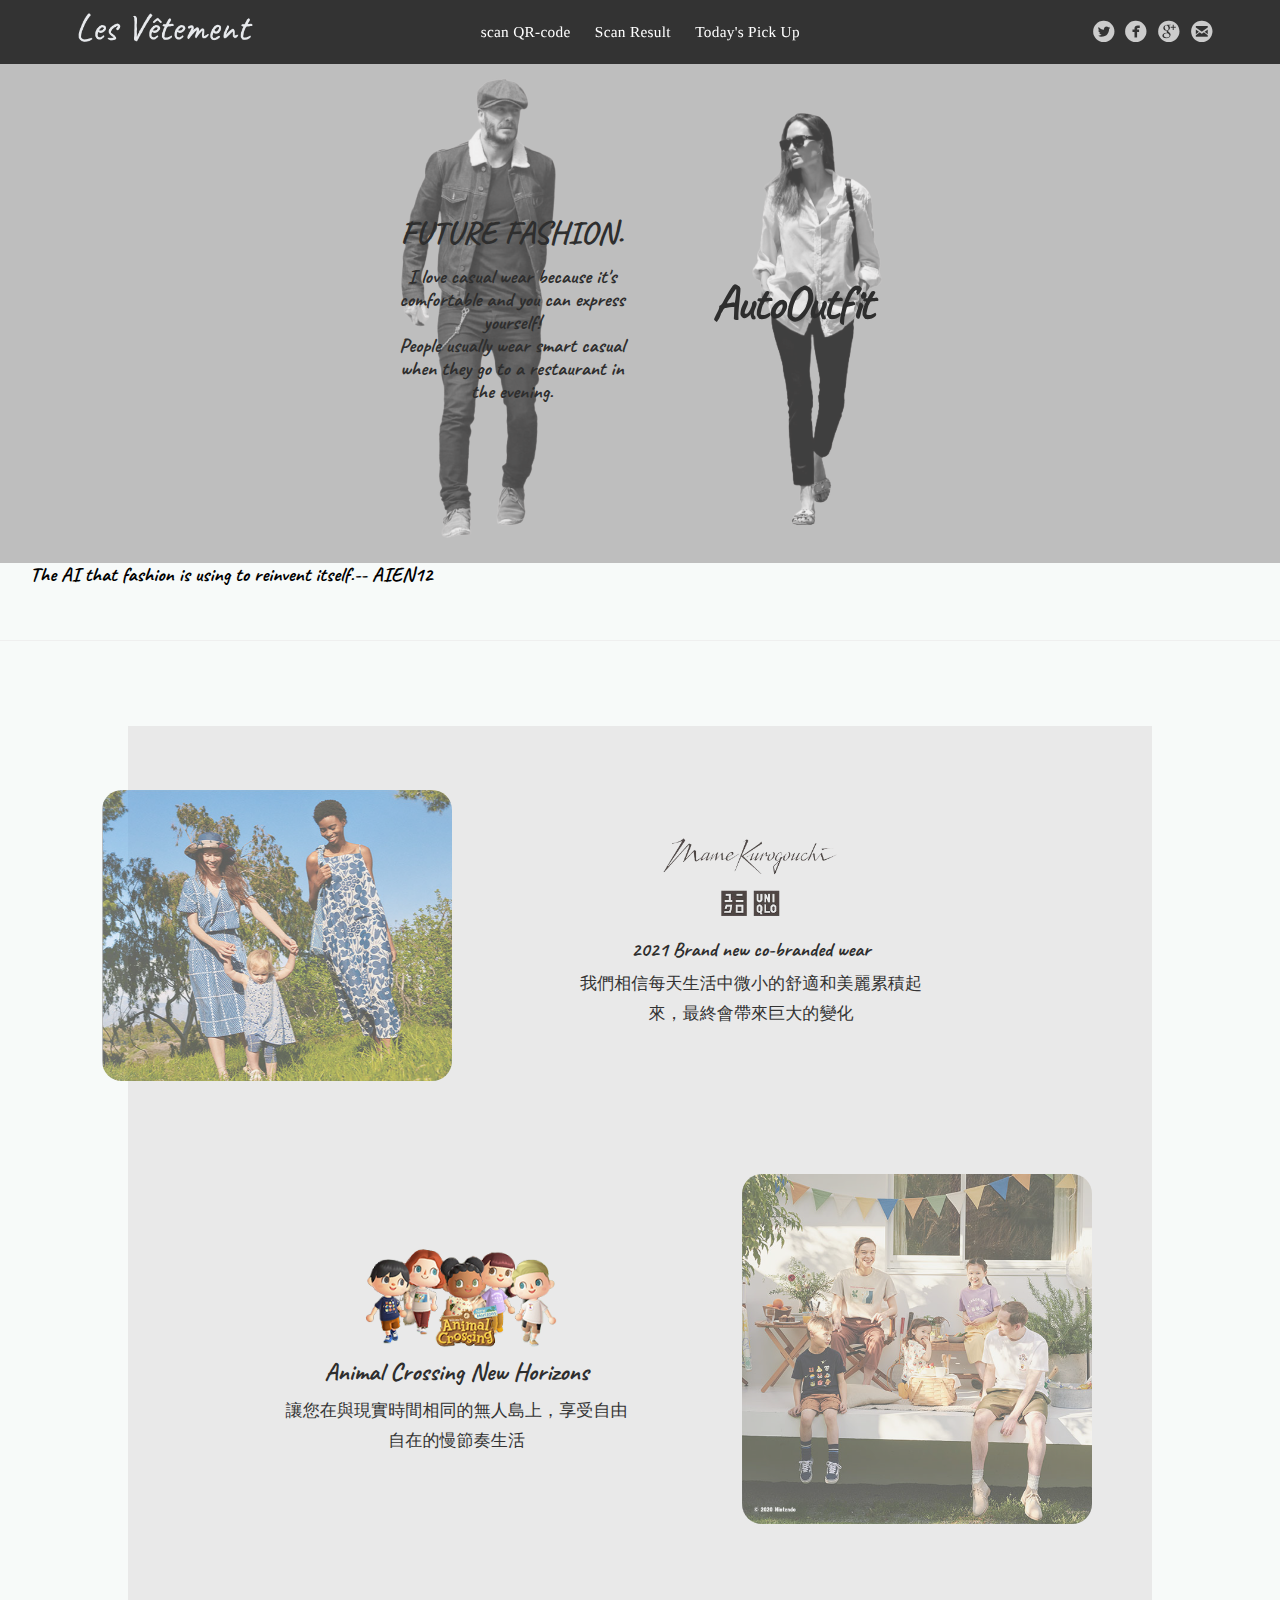
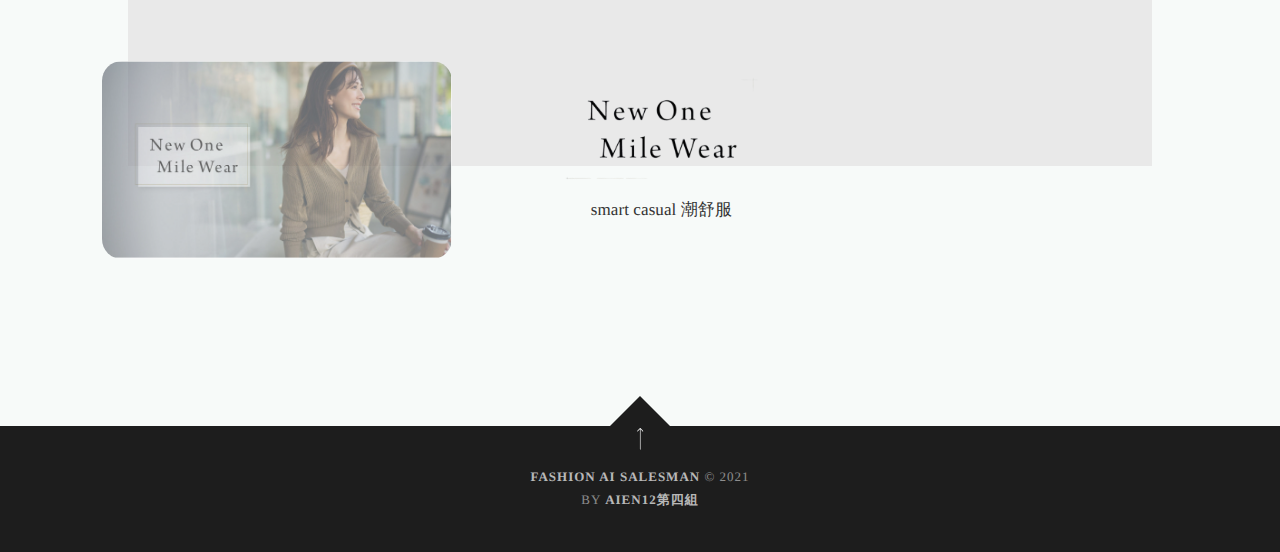
==== commit 1247b7c9: "Add files via upload" ====
--- a/assets/product.html
+++ b/assets/product.html
@@ -4,7 +4,7 @@
 <head>
 	<meta charset="utf-8" />
 	<meta http-equiv="X-UA-Compatible" content="IE=edge" />
-	<title>Fashion AI</title>
+	<title>Les Vêtement</title>
 	<meta name="description" content="Thoughts, reviews and ideas since 1999." />
 	<meta name="viewport" content="width=device-width, initial-scale=1.0" />
 	<link rel="shortcut icon" href="#">
@@ -82,15 +82,15 @@
 		}
 
 		.imgdiv {
-			width: 500px;
-			height: 450px;
+			width: 350px;
+			/* height: 450px; */
 			position: absolute;
 		}
 
 		.worddiv {
 			position: absolute;
 			width: 350px;
-			height: 250px;
+			/* height: 250px; */
 			text-align: center;
 			/* background-color: darkgrey; */
 		}
@@ -129,30 +129,30 @@
 			</div>
 		</div>
 	<h6 style="margin-left: 30px;color: black;">The AI that fashion is using to reinvent itself.-- AIEN12</h6><hr><br>
-	<div style="height: 1800px;position: relative;">
+	<div style="height: 1300px;position: relative;">
 		<div style="background-color: rgb(233, 233, 233);width: 80%;height: 80%;margin: 0 auto;">
 			<div class="imgdiv" style="margin: 5% -2%;"><img class="imgs" src="img/pickup1.png"></div>
-			<div class="worddiv" style="float: right;margin: 10% 35%;">
+			<div class="worddiv" style="float: right;margin: 8% 35%;">
 				<a href="https://www.uniqlo.com/tw/store/feature/mamekurogouchi/21ss/women/?ref=L1_specialcollaboration_01">
-					<img style="width: 250px;" src="/assets/img/pick-1.png">
+					<img style="width: 200px;" src="/assets/img/pick-1.png">
 				</a>
 				<h6>2021 Brand new co-branded wear</h6>
-				<h6>我們相信每天生活中微小的舒適和美麗累積起來，最終會帶來巨大的變化</h6>
+				<p>我們相信每天生活中微小的舒適和美麗累積起來，最終會帶來巨大的變化</p>
 			</div>
 			<div class="imgdiv" style="margin: 35% 48%;"><img class="imgs" src="img/pickup2.jpeg"></div>
-			<div class="worddiv" style="float: left;margin: 40% 22%;">
+			<div class="worddiv" style="float: left;margin: 40% 12%;">
 				<a href="https://www.uniqlo.com/tw/store/feature/ut/atsumori/?ref=L1_utcollection_03">
-					<img style="width: 250px;" src="/assets/img/pick-2.png">
+					<img style="width: 200px;" src="/assets/img/pick-2.png">
 				</a>
 				<h4>Animal Crossing New Horizons</h4>
-				<h6>讓您在與現實時間相同的無人島上，享受自由自在的慢節奏生活</h6>
+				<p>讓您在與現實時間相同的無人島上，享受自由自在的慢節奏生活</p>
 			</div>
-			<div class="imgdiv" style="margin: 65% -2%;"><img class="imgs" src="img/pickup3.png"></div>
-			<div class="worddiv" style="float: right;margin: 72% 32%;">
+			<div class="imgdiv" style="margin: 73% -2%;"><img class="imgs" src="img/pickup3.png"></div>
+			<div class="worddiv" style="float: right;margin: 74% 28%;">
 				<a href="https://www.uniqlo.com/tw/news/topics/2021060201/">
-					<img style="width: 250px;" src="/assets/img/pick-3.png">
+					<img style="width: 200px;" src="/assets/img/pick-3.png">
 				</a>
-				<h6>smart casual 潮舒服</h6>
+				<p>smart casual 潮舒服</p>
 			</div>
 		</div>
 	</div>
--- a/assets/css/screen.css
+++ b/assets/css/screen.css
@@ -893,7 +893,7 @@
 	margin-bottom:-10px;
 }
 .wrapgriditem {
-	padding:30px;
+	padding:5px;
 	position:relative;
 	background-color:#fff;
 }
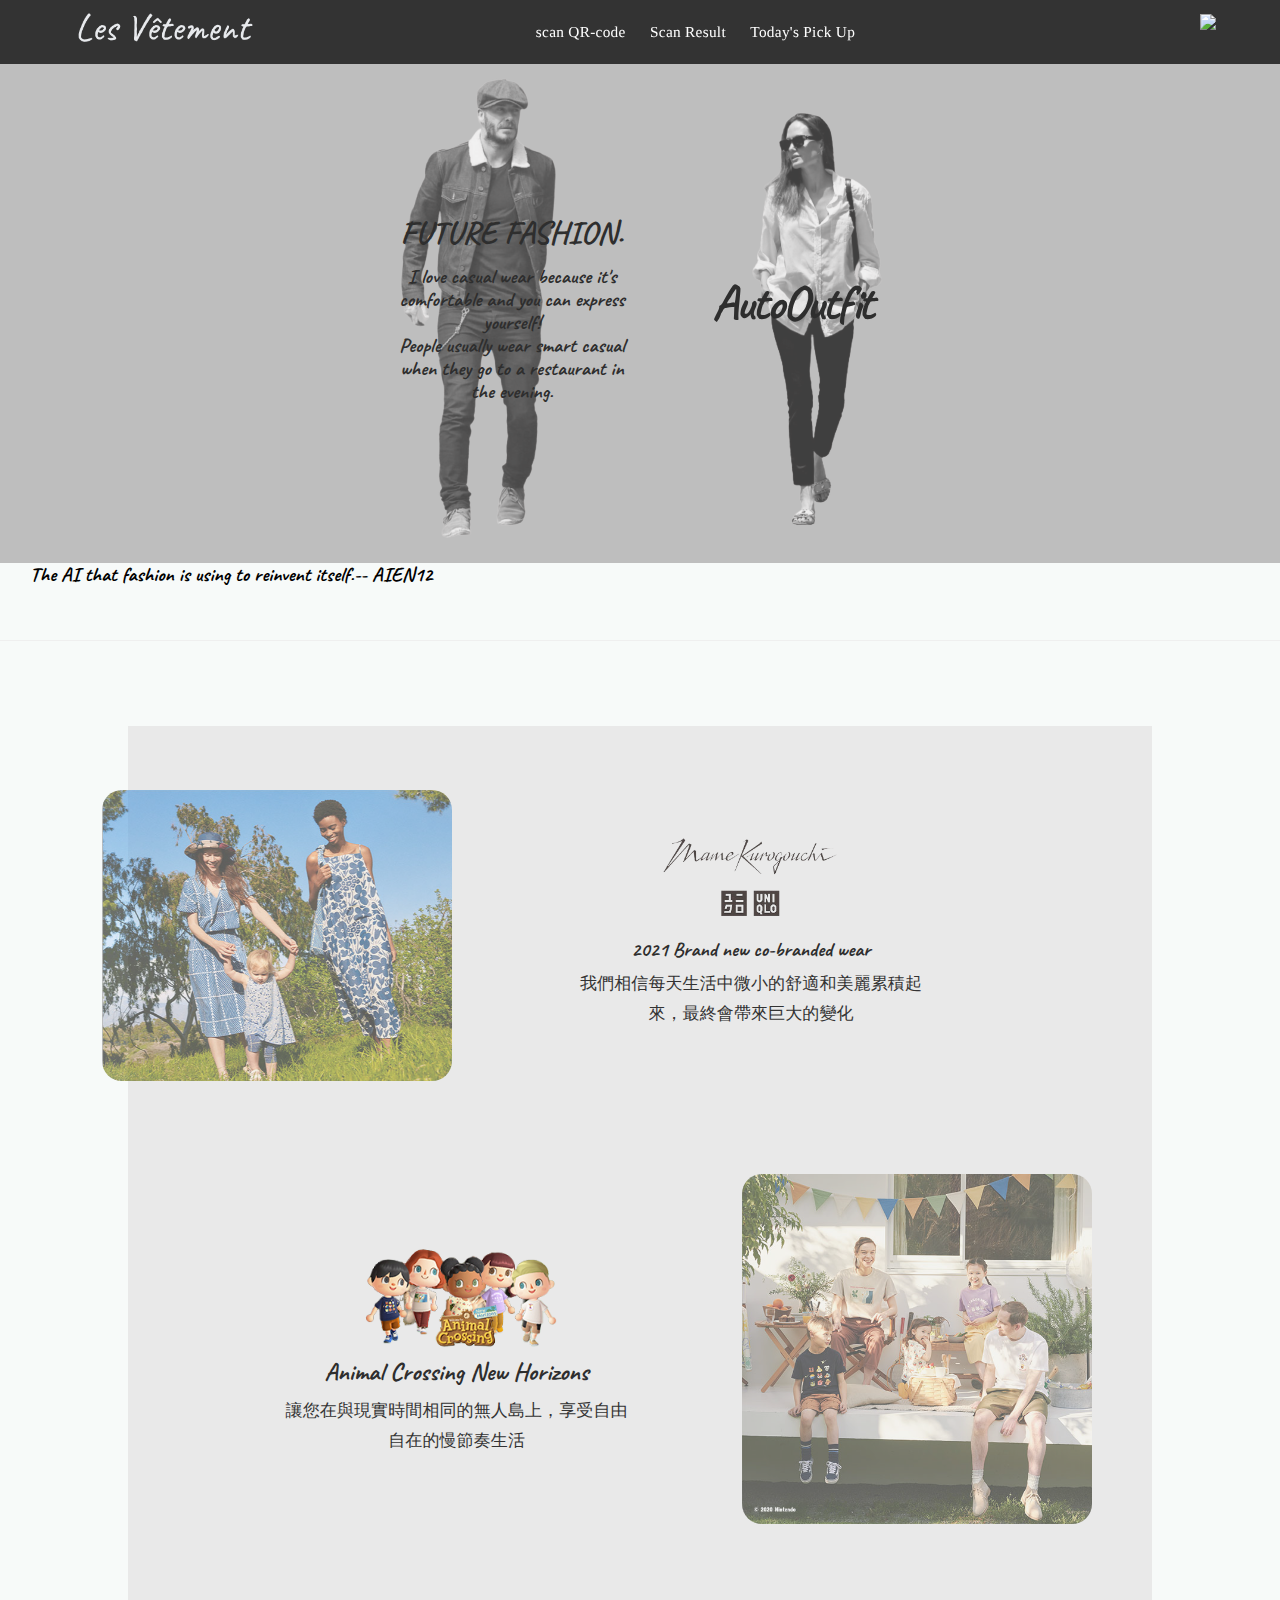
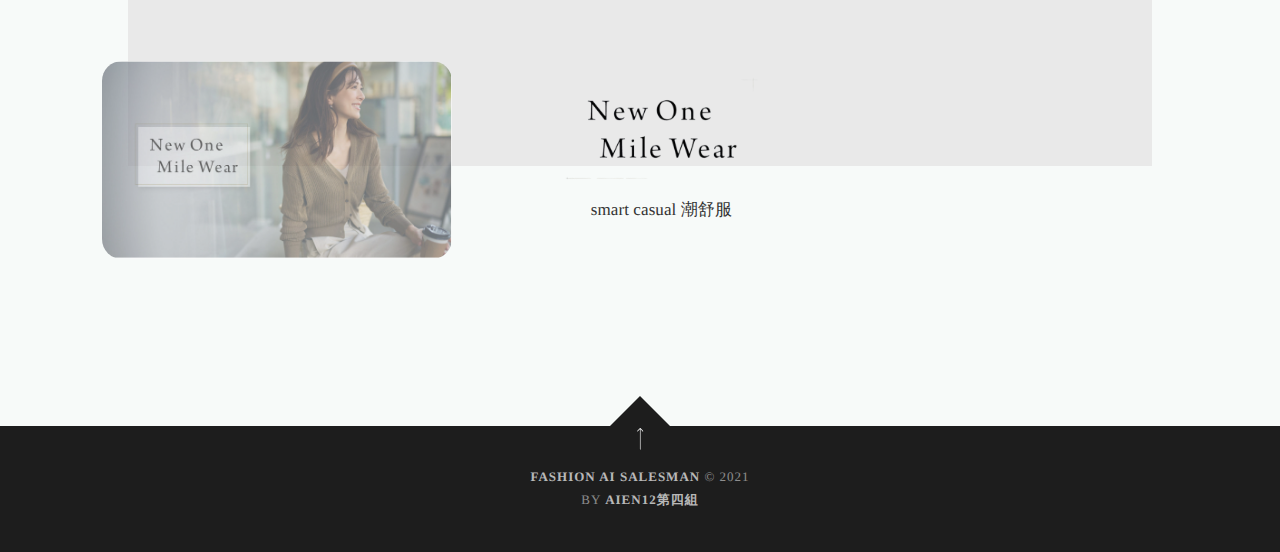
==== commit a5024f61: "Add files via upload" ====
--- a/assets/product.html
+++ b/assets/product.html
@@ -109,10 +109,13 @@
 				<li class="nav-home nav-current" role="presentation"><a href="#"></a></li>
 				<li class="nav-home nav-current" role="presentation"><a href="#"></a></li>
 				<span class="socialheader">
-					<a href="#"><span class='symbol'>circletwitterbird</span></a>
+					<a href="#">
+						<img style="width: 150px;" src="assets/img/right.png">
+					</a>
+					<!-- <a href="#"><span class='symbol'>circletwitterbird</span></a>
 					<a href="#"><span class='symbol'>circlefacebook</span></a>
 					<a href="#"><span class='symbol'>circlegoogleplus</span></a>
-					<a href="mailto:"><span class='symbol'>circleemail</span></a>
+					<a href="mailto:"><span class='symbol'>circleemail</span></a> -->
 				</span>
 			</ul>
 		</nav>
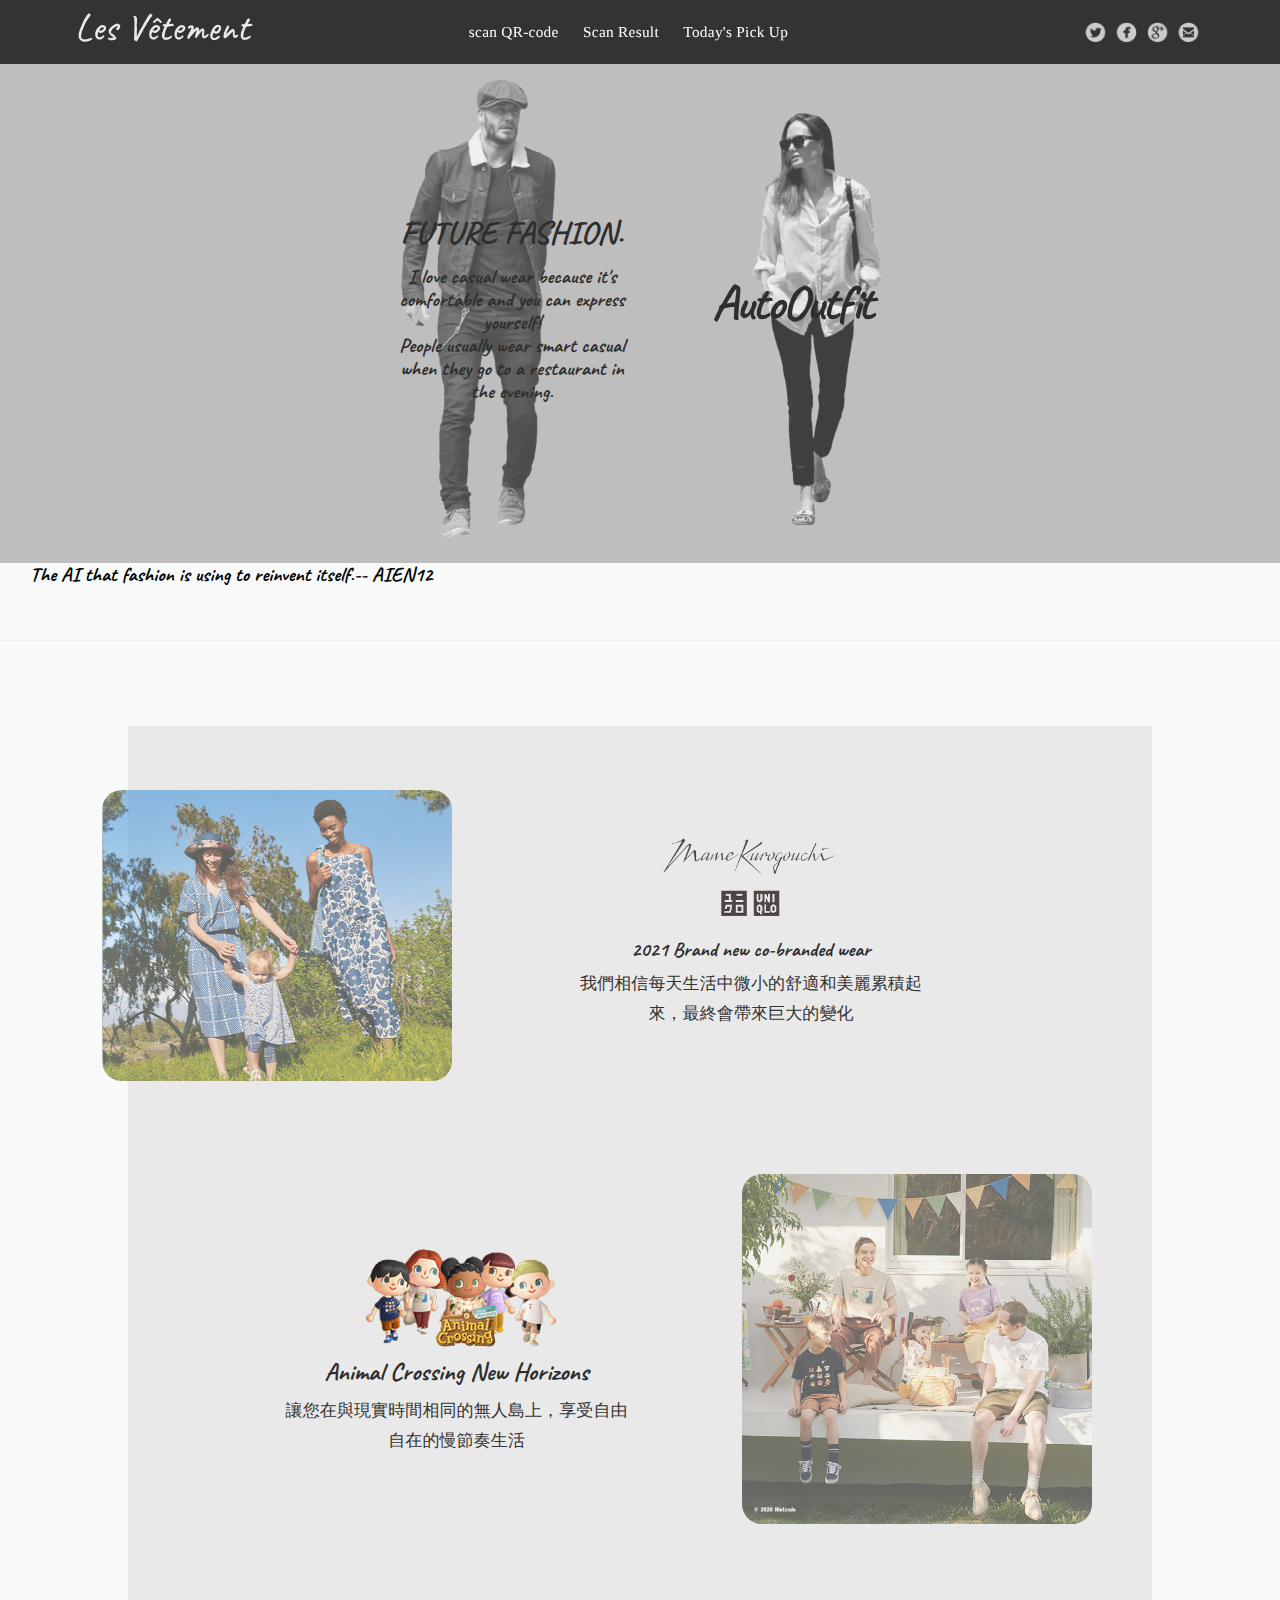
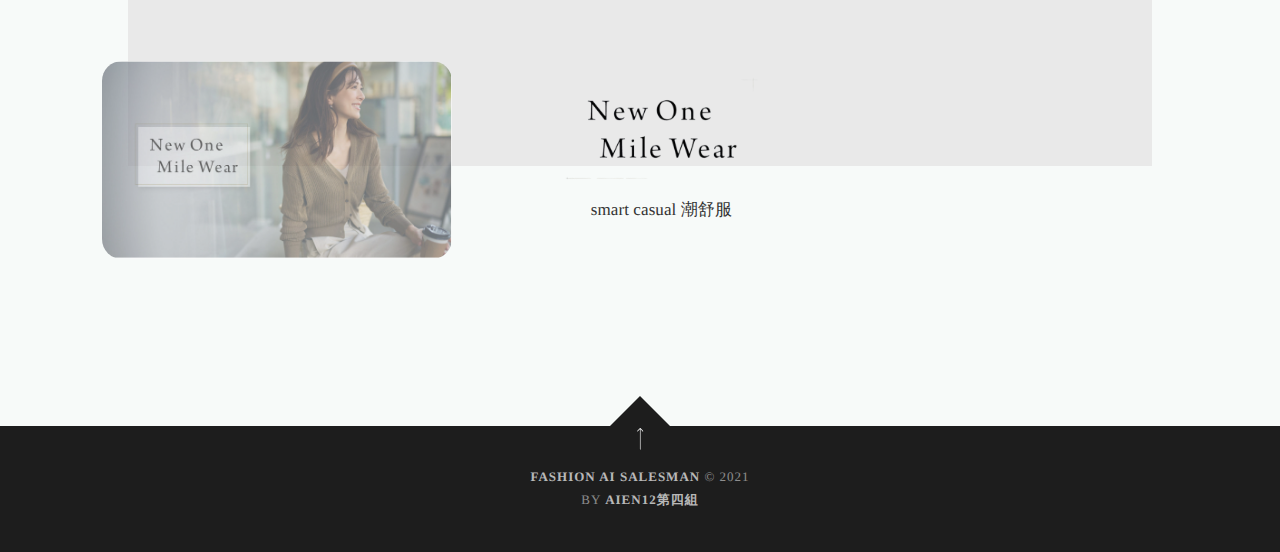
==== commit ad8a7375: "Add files via upload" ====
--- a/assets/product.html
+++ b/assets/product.html
@@ -110,7 +110,7 @@
 				<li class="nav-home nav-current" role="presentation"><a href="#"></a></li>
 				<span class="socialheader">
 					<a href="#">
-						<img style="width: 150px;" src="assets/img/right.png">
+						<img style="width: 150px;" src="img/right.png">
 					</a>
 					<!-- <a href="#"><span class='symbol'>circletwitterbird</span></a>
 					<a href="#"><span class='symbol'>circlefacebook</span></a>
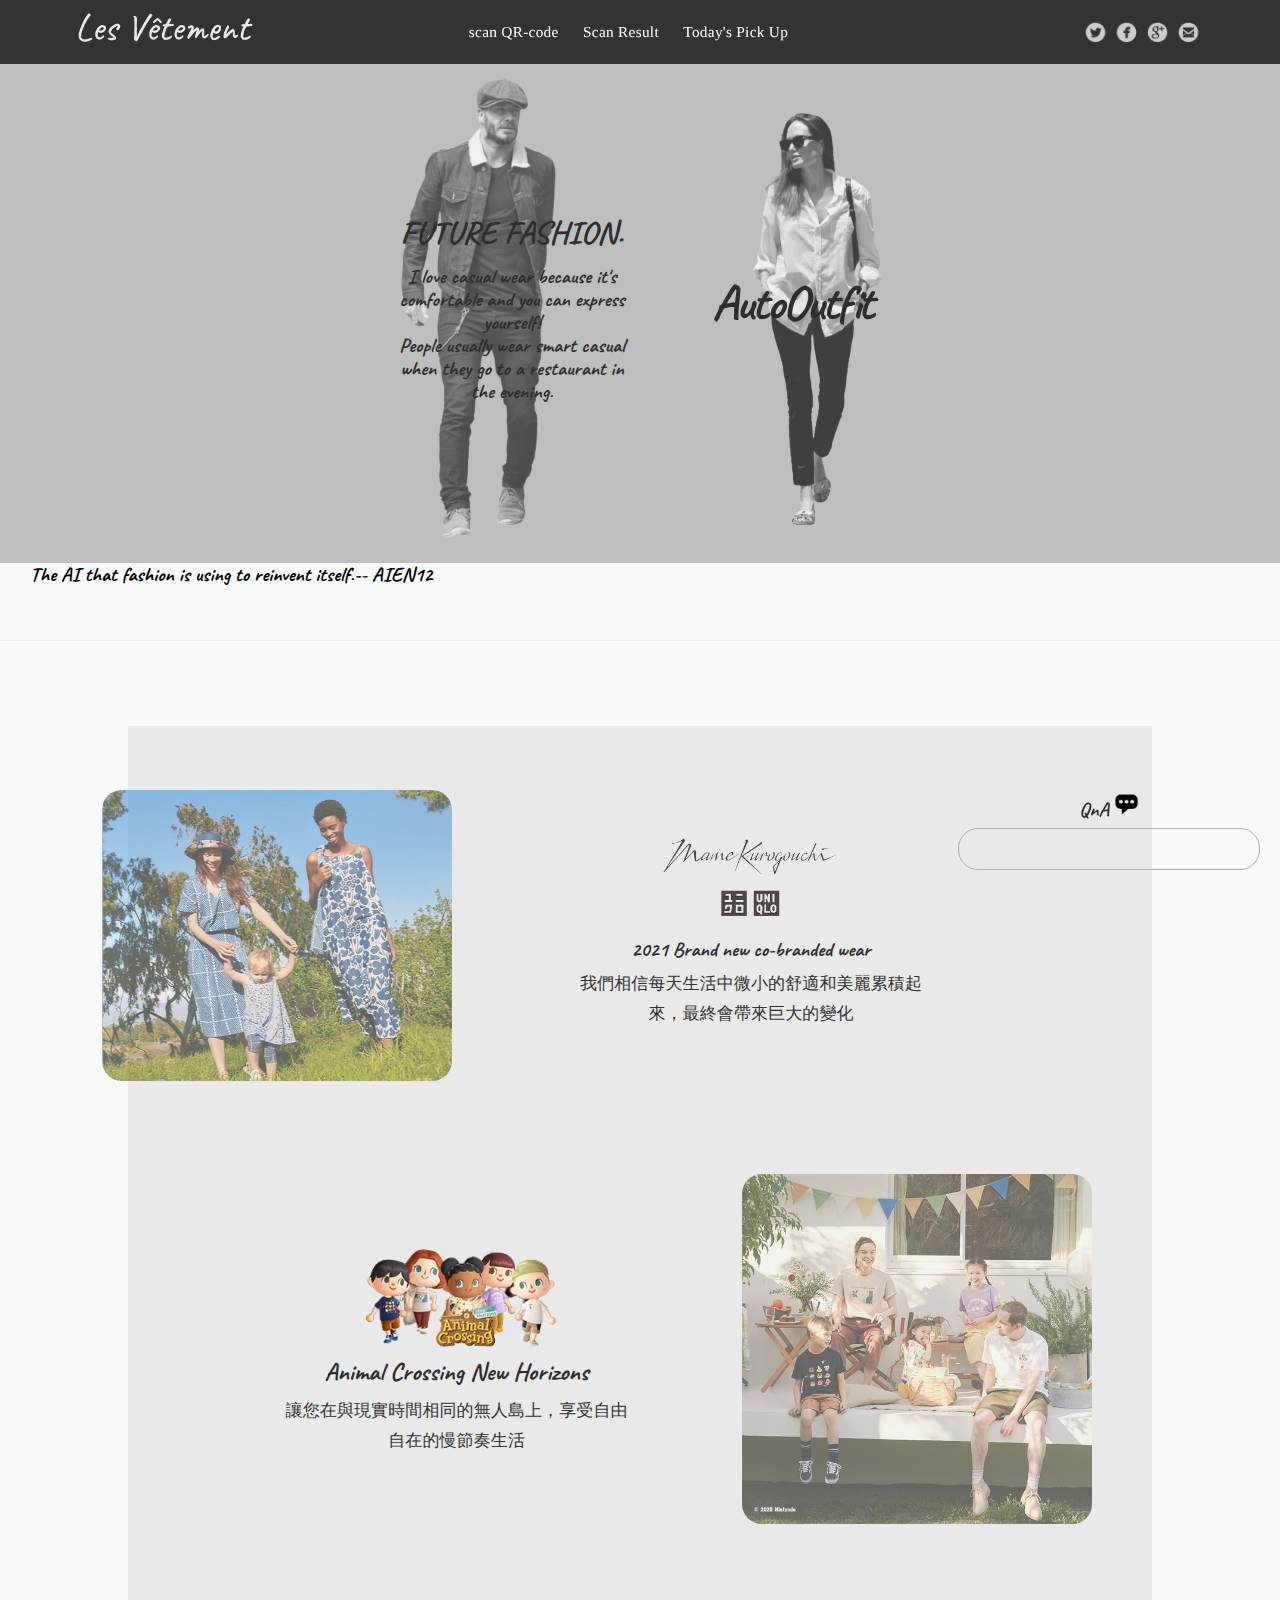
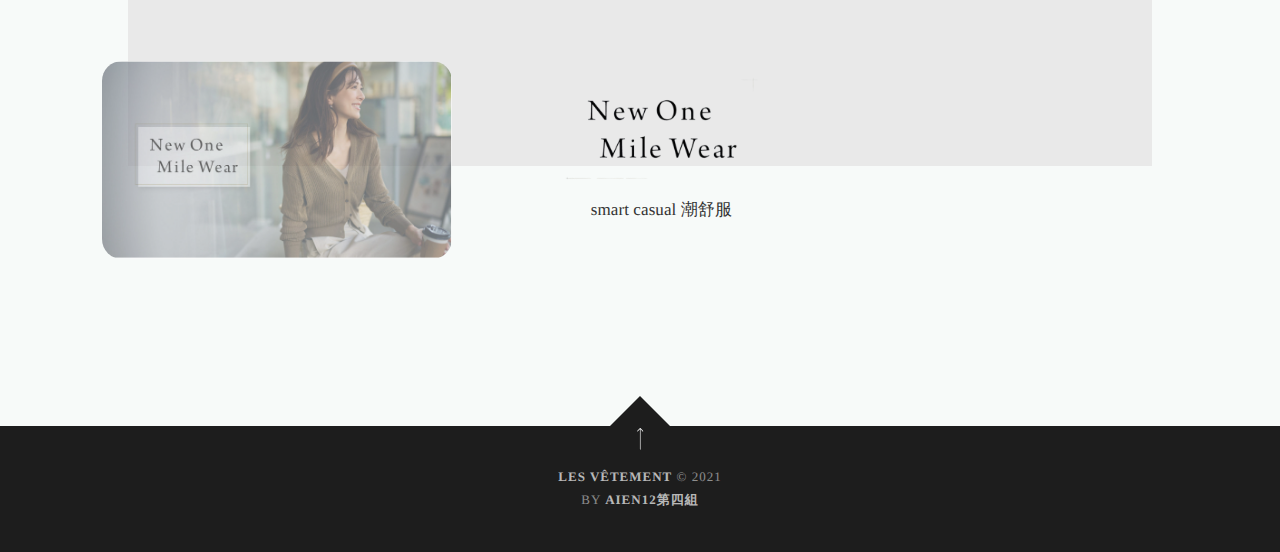
==== commit 7eb495af: "Add files via upload" ====
--- a/assets/product.html
+++ b/assets/product.html
@@ -40,15 +40,24 @@
 		}
 
 		#qna {
-			margin-top: 50px;
-			box-shadow: 0 0 1px 1px
+			margin-top: 5px;
+			/* box-shadow: 0 0 0 0; */
+			width: 300px;
+			height: 40px
 		}
 
 		#qna:hover {
-			margin-top: 40px;
+			margin-top: 0;
 			box-shadow: 0 3px 15px 3px #888888;
+			width: 300px;
+			height: 270px
 		}
 
+		#robot {
+			position: fixed;
+			bottom: 0;
+			right: 20px;
+		}
 		.word1 {
 			position: absolute;
 			font-size: 50px;
@@ -100,7 +109,7 @@
 <body class="home-template">
 	<div class="site-wrapper">
 		<nav class="main-nav overlay clearfix">
-			<a class="blog-logo" href="https://equallin.github.io/"><img style="width: 200px;" src="img/logo.png" alt="super AI salesman" /></a>
+			<a class="blog-logo" href="../index.html"><img style="width: 200px;" src="img/logo.png" alt="Les Vêtement" /></a>
 			<ul id="menu">
 				<li class="nav-home nav-current" role="presentation"><a href="../index.html">scan QR-code</a></li>
 				<li class="nav-home nav-current" role="presentation"><a href="../index.html">Scan Result</a></li>
@@ -163,7 +172,7 @@
 		<footer class="site-footer clearfix">
 			<a href="#top" id="back-to-top" class="back-top"></a>
 			<div class="text-center">
-				<a href="index.html">Fashion AI salesman</a> &copy; 2021<br />
+				<a href="index.html">Les Vêtement</a> &copy; 2021<br />
 				by <a href="">AIEN12第四組</a>
 			</div>
 		</footer>
@@ -171,6 +180,14 @@
 	<script type="text/javascript" src="https://code.jquery.com/jquery-1.11.3.min.js"></script>
 	<script type="text/javascript" src="js/masonry.min.js"></script>
 	<script src="https://cdn.jsdelivr.net/npm/bootstrap@3.3.7/dist/js/bootstrap.min.js"></script>
+<!-- --------------QnA robot---------------------- -->
+<div id="robot" style="text-align: center;">
+	<h5>QnA <img src="img/QnA.png" style="width: 25px;"></h5>
+	<iframe id="qna"
+		src='https://webchat.botframework.com/embed/finalproject-robot?s=2-uEANgak4s.itrinjvDcihKMc4GsM_N5IIEik5z2zi7E7Ccx9jsfeU'
+		style='border-radius: 20px;border: 0.5px solid rgb(177, 170, 170);'></iframe>
+</div>
+<!-- --------------------------------------------- -->
 </body>
 
 </html>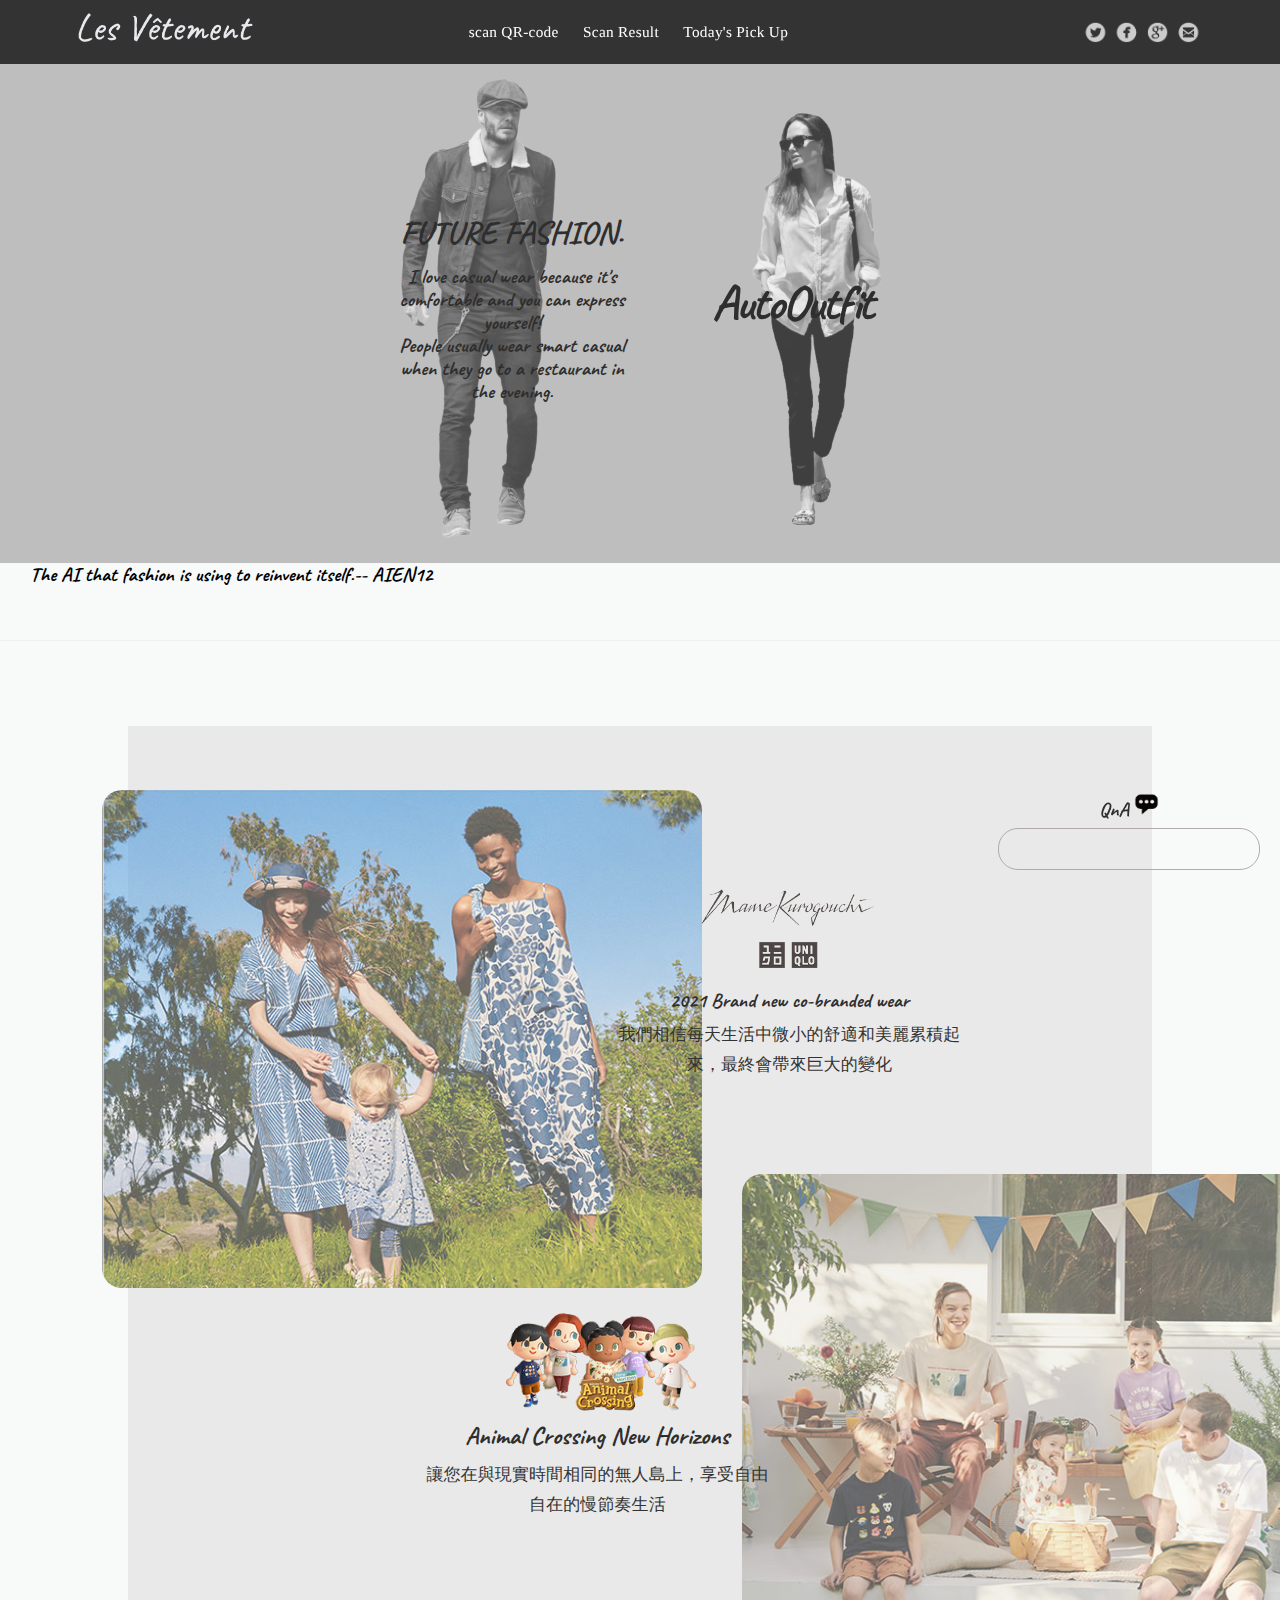
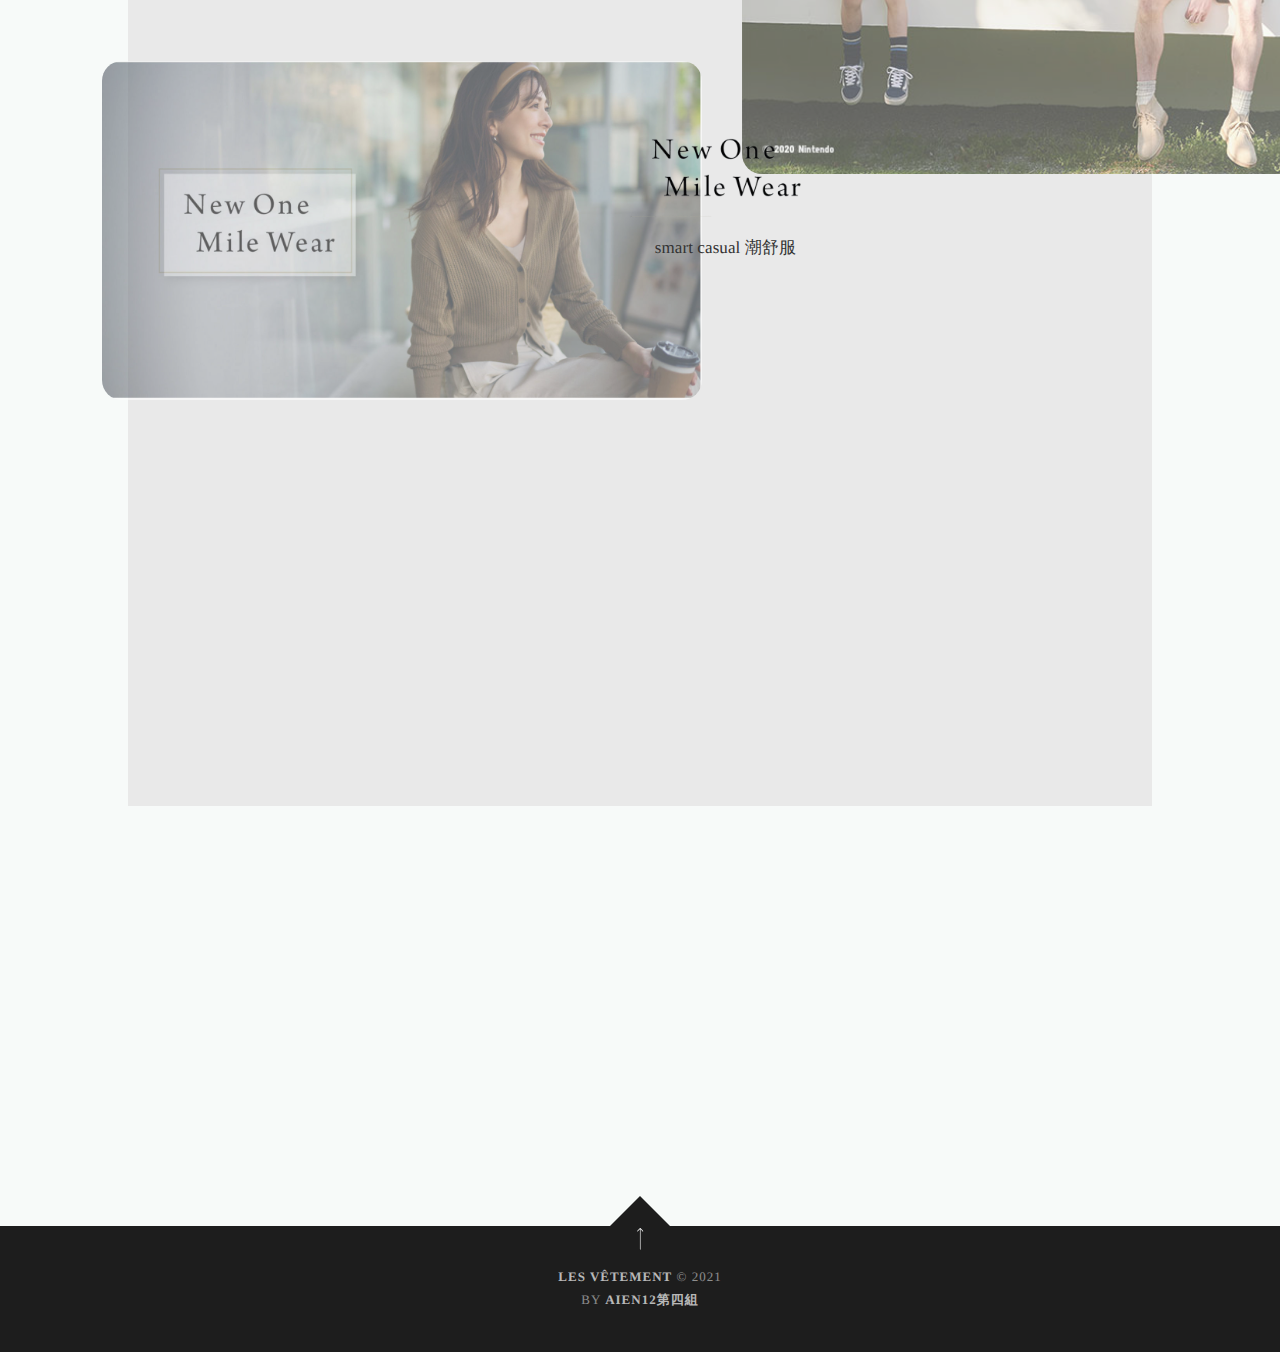
==== commit 6b7324e9: "Add files via upload" ====
--- a/assets/product.html
+++ b/assets/product.html
@@ -42,15 +42,15 @@
 		#qna {
 			margin-top: 5px;
 			/* box-shadow: 0 0 0 0; */
-			width: 300px;
+			width: 260px;
 			height: 40px
 		}
 
 		#qna:hover {
 			margin-top: 0;
 			box-shadow: 0 3px 15px 3px #888888;
-			width: 300px;
-			height: 270px
+			width: 320px;
+			height: 380px
 		}
 
 		#robot {
@@ -91,7 +91,7 @@
 		}
 
 		.imgdiv {
-			width: 350px;
+			width: 600px;
 			/* height: 450px; */
 			position: absolute;
 		}
@@ -141,10 +141,10 @@
 			</div>
 		</div>
 	<h6 style="margin-left: 30px;color: black;">The AI that fashion is using to reinvent itself.-- AIEN12</h6><hr><br>
-	<div style="height: 1300px;position: relative;">
+	<div style="height: 2100px;position: relative;">
 		<div style="background-color: rgb(233, 233, 233);width: 80%;height: 80%;margin: 0 auto;">
 			<div class="imgdiv" style="margin: 5% -2%;"><img class="imgs" src="img/pickup1.png"></div>
-			<div class="worddiv" style="float: right;margin: 8% 35%;">
+			<div class="worddiv" style="float: right;margin: 12% 38%;">
 				<a href="https://www.uniqlo.com/tw/store/feature/mamekurogouchi/21ss/women/?ref=L1_specialcollaboration_01">
 					<img style="width: 200px;" src="/assets/img/pick-1.png">
 				</a>
@@ -152,7 +152,7 @@
 				<p>我們相信每天生活中微小的舒適和美麗累積起來，最終會帶來巨大的變化</p>
 			</div>
 			<div class="imgdiv" style="margin: 35% 48%;"><img class="imgs" src="img/pickup2.jpeg"></div>
-			<div class="worddiv" style="float: left;margin: 40% 12%;">
+			<div class="worddiv" style="float: left;margin: 45% 23%;">
 				<a href="https://www.uniqlo.com/tw/store/feature/ut/atsumori/?ref=L1_utcollection_03">
 					<img style="width: 200px;" src="/assets/img/pick-2.png">
 				</a>
@@ -160,7 +160,7 @@
 				<p>讓您在與現實時間相同的無人島上，享受自由自在的慢節奏生活</p>
 			</div>
 			<div class="imgdiv" style="margin: 73% -2%;"><img class="imgs" src="img/pickup3.png"></div>
-			<div class="worddiv" style="float: right;margin: 74% 28%;">
+			<div class="worddiv" style="float: right;margin: 77% 33%;">
 				<a href="https://www.uniqlo.com/tw/news/topics/2021060201/">
 					<img style="width: 200px;" src="/assets/img/pick-3.png">
 				</a>
--- a/assets/css/screen.css
+++ b/assets/css/screen.css
@@ -884,10 +884,11 @@
 	word-wrap:break-word;
 	margin-bottom:20px;
 	padding-bottom:0;
-	max-width:100%;
+	/* max-width:100%; */
 	transition:all 0.4s;
 	/* background:#fff; */
 	overflow:hidden;
+	width: 270px;
 }
 .grid-item .post img {
 	margin-bottom:-10px;
@@ -1891,7 +1892,7 @@
 	margin-right:2%;
 }
 .grid-item {
-	width:20.00%;
+	width:22.00%;
 }
 .entry-title-divider {
 	position:relative;
@@ -1939,6 +1940,7 @@
 .grid-item img:hover {
 	transform:scale(1.2);
 	animation:10s ease 0s normal none infinite scale;
+	/* opacity: 0; */
 }
 .back-top {
 	position:absolute;
@@ -2059,9 +2061,9 @@
 @media only screen and (max-width:930px) {
 }
 @media only screen and (max-width:650px) {
-	/* .grid-item { */
-		/* width:100%; */
-	/* } */
+	.grid-item {
+		width:100%;
+	}
 }
 @media only screen and (max-width:500px) {
 	.content,.post-template .content,.content,.post-template .content {
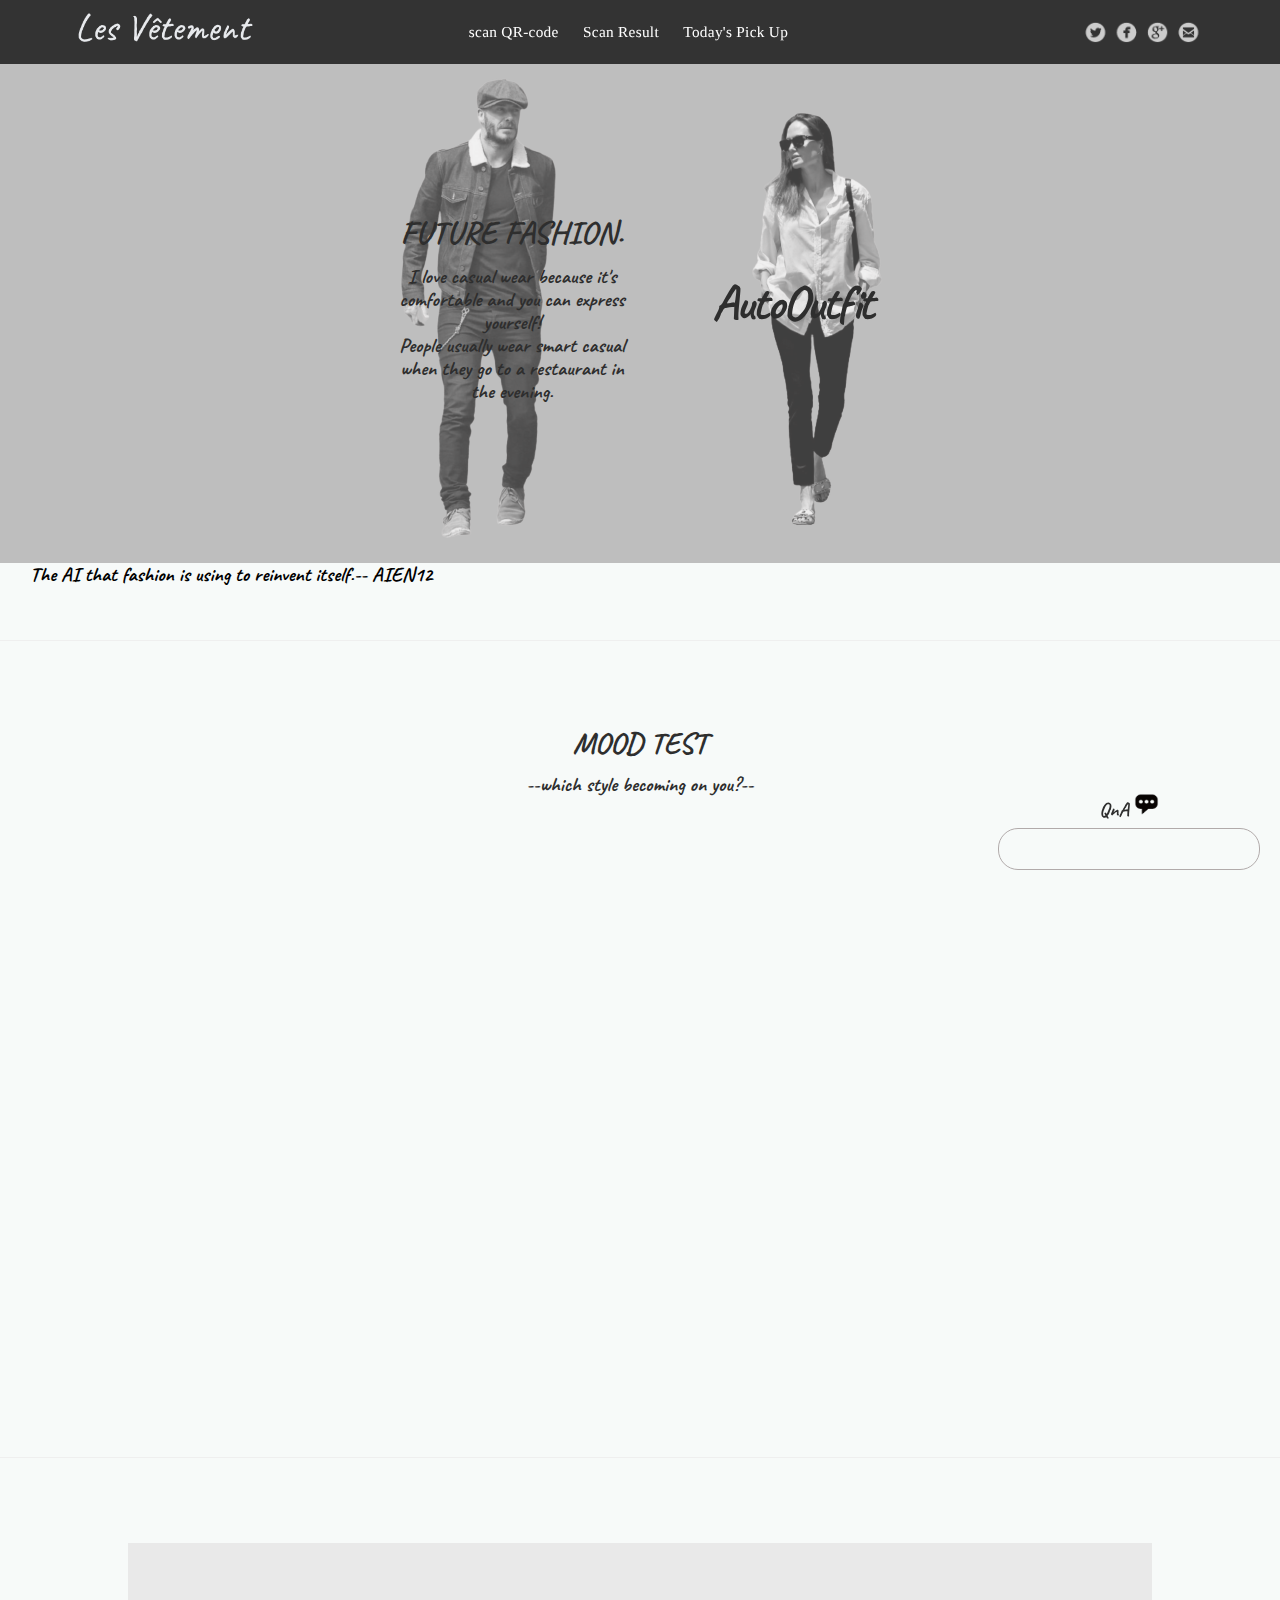
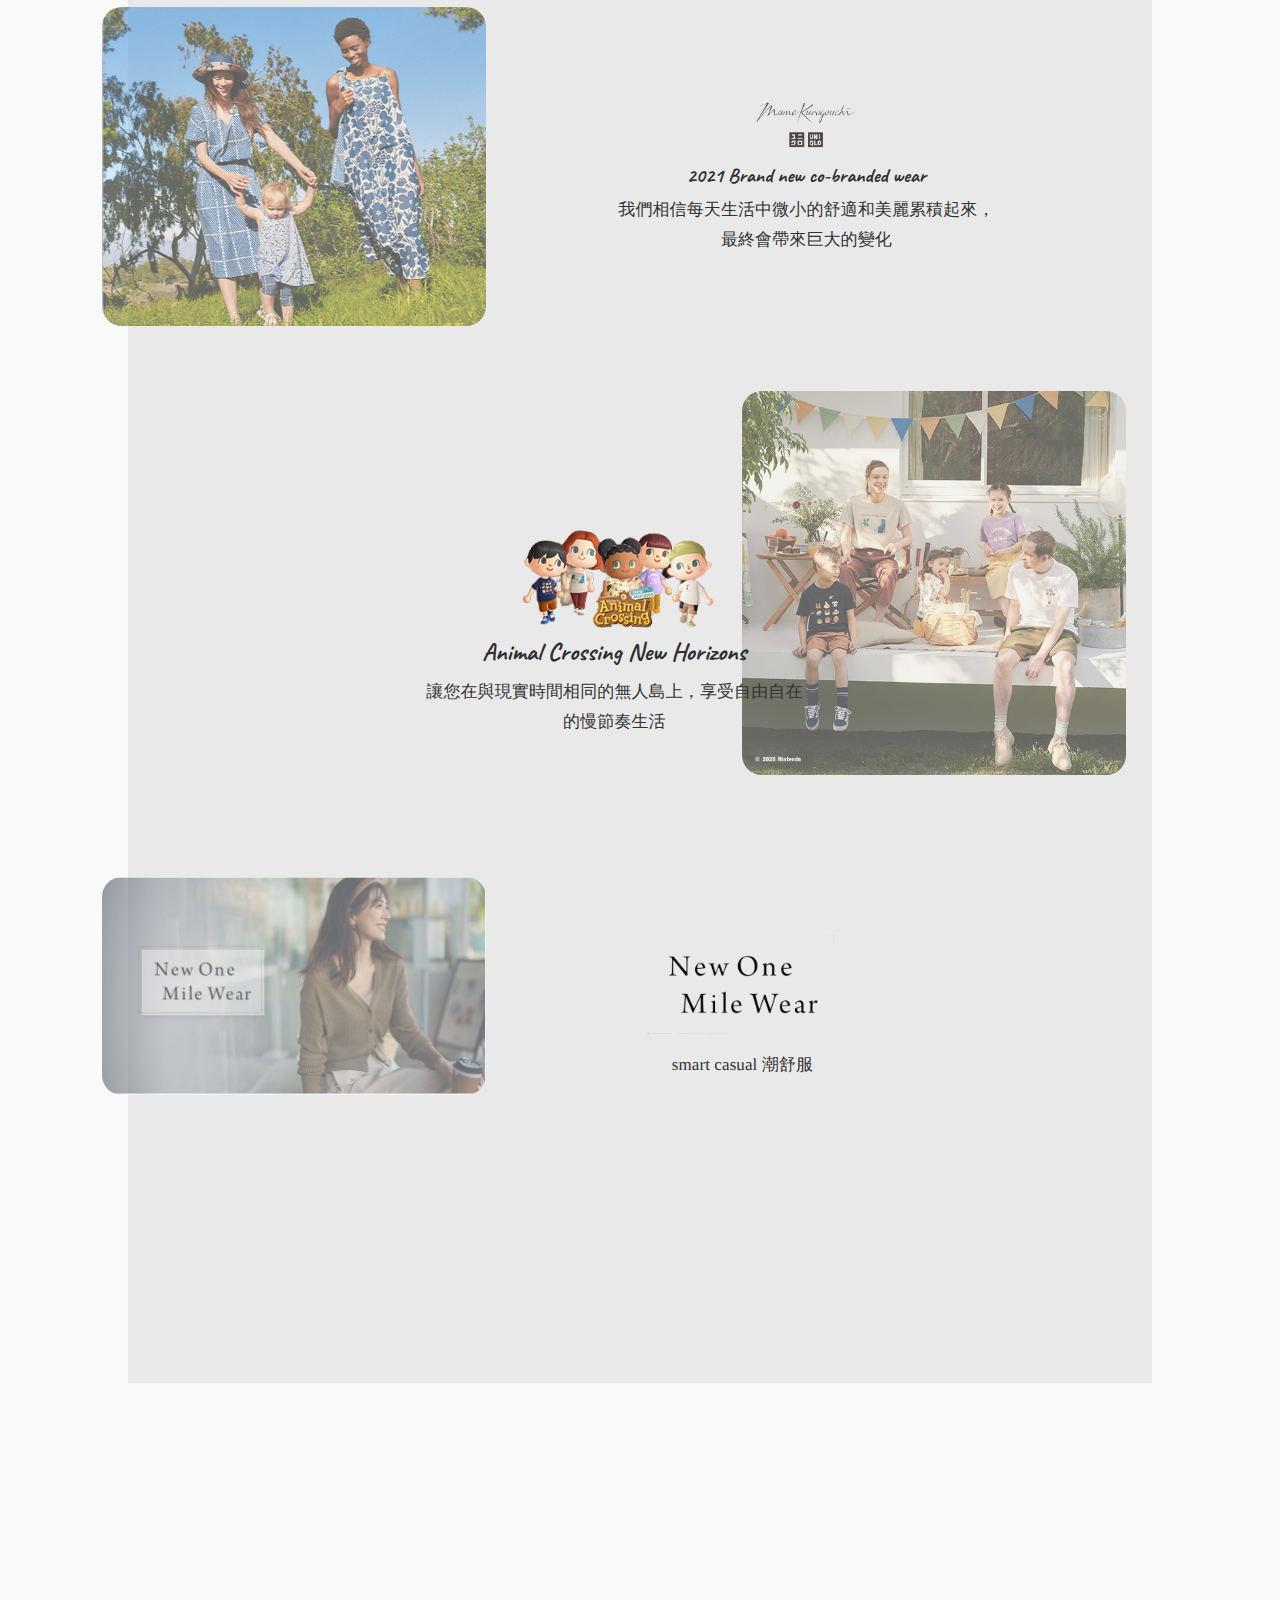
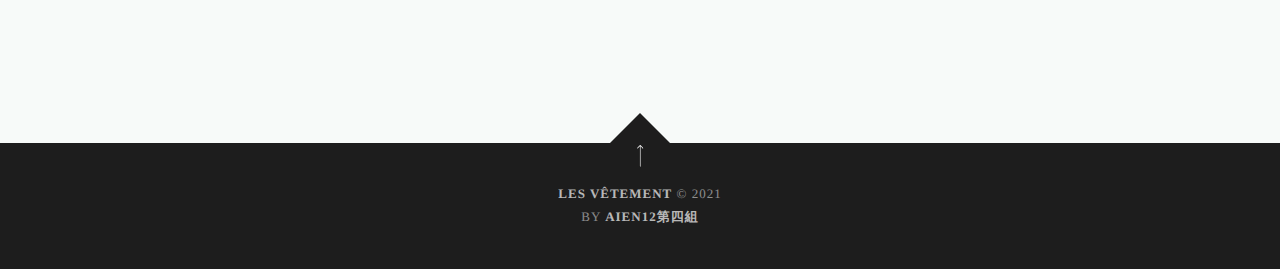
==== commit 52f42432: "Add files via upload" ====
--- a/assets/product.html
+++ b/assets/product.html
@@ -91,14 +91,14 @@
 		}
 
 		.imgdiv {
-			width: 600px;
+			width: 30%;
 			/* height: 450px; */
 			position: absolute;
 		}
 
 		.worddiv {
 			position: absolute;
-			width: 350px;
+			width: 30%;
 			/* height: 250px; */
 			text-align: center;
 			/* background-color: darkgrey; */
@@ -141,12 +141,18 @@
 			</div>
 		</div>
 	<h6 style="margin-left: 30px;color: black;">The AI that fashion is using to reinvent itself.-- AIEN12</h6><hr><br>
-	<div style="height: 2100px;position: relative;">
+	<div style="text-align: center;">
+		<h3>MOOD TEST</h3>
+		<h6>--which style becoming on you?--</h6>
+		<iframe style="margin: 0 auto;" src="https://docs.google.com/presentation/d/e/2PACX-1vQC0U55CY7hBsoUzccRvEys8mHWz99q57qNxKknxQfYO4ftxLbtdZM8rTglhd3_eg/embed?start=false&loop=false&delayms=60000" frameborder="0" width="960" height="569" allowfullscreen="true" mozallowfullscreen="true" webkitallowfullscreen="true"></iframe>
+	</div>
+	<br><hr><br>
+	<div style="height: 1800px;position: relative;">
 		<div style="background-color: rgb(233, 233, 233);width: 80%;height: 80%;margin: 0 auto;">
 			<div class="imgdiv" style="margin: 5% -2%;"><img class="imgs" src="img/pickup1.png"></div>
 			<div class="worddiv" style="float: right;margin: 12% 38%;">
 				<a href="https://www.uniqlo.com/tw/store/feature/mamekurogouchi/21ss/women/?ref=L1_specialcollaboration_01">
-					<img style="width: 200px;" src="/assets/img/pick-1.png">
+					<img style="width: 30%;" src="/assets/img/pick-1.png">
 				</a>
 				<h6>2021 Brand new co-branded wear</h6>
 				<p>我們相信每天生活中微小的舒適和美麗累積起來，最終會帶來巨大的變化</p>
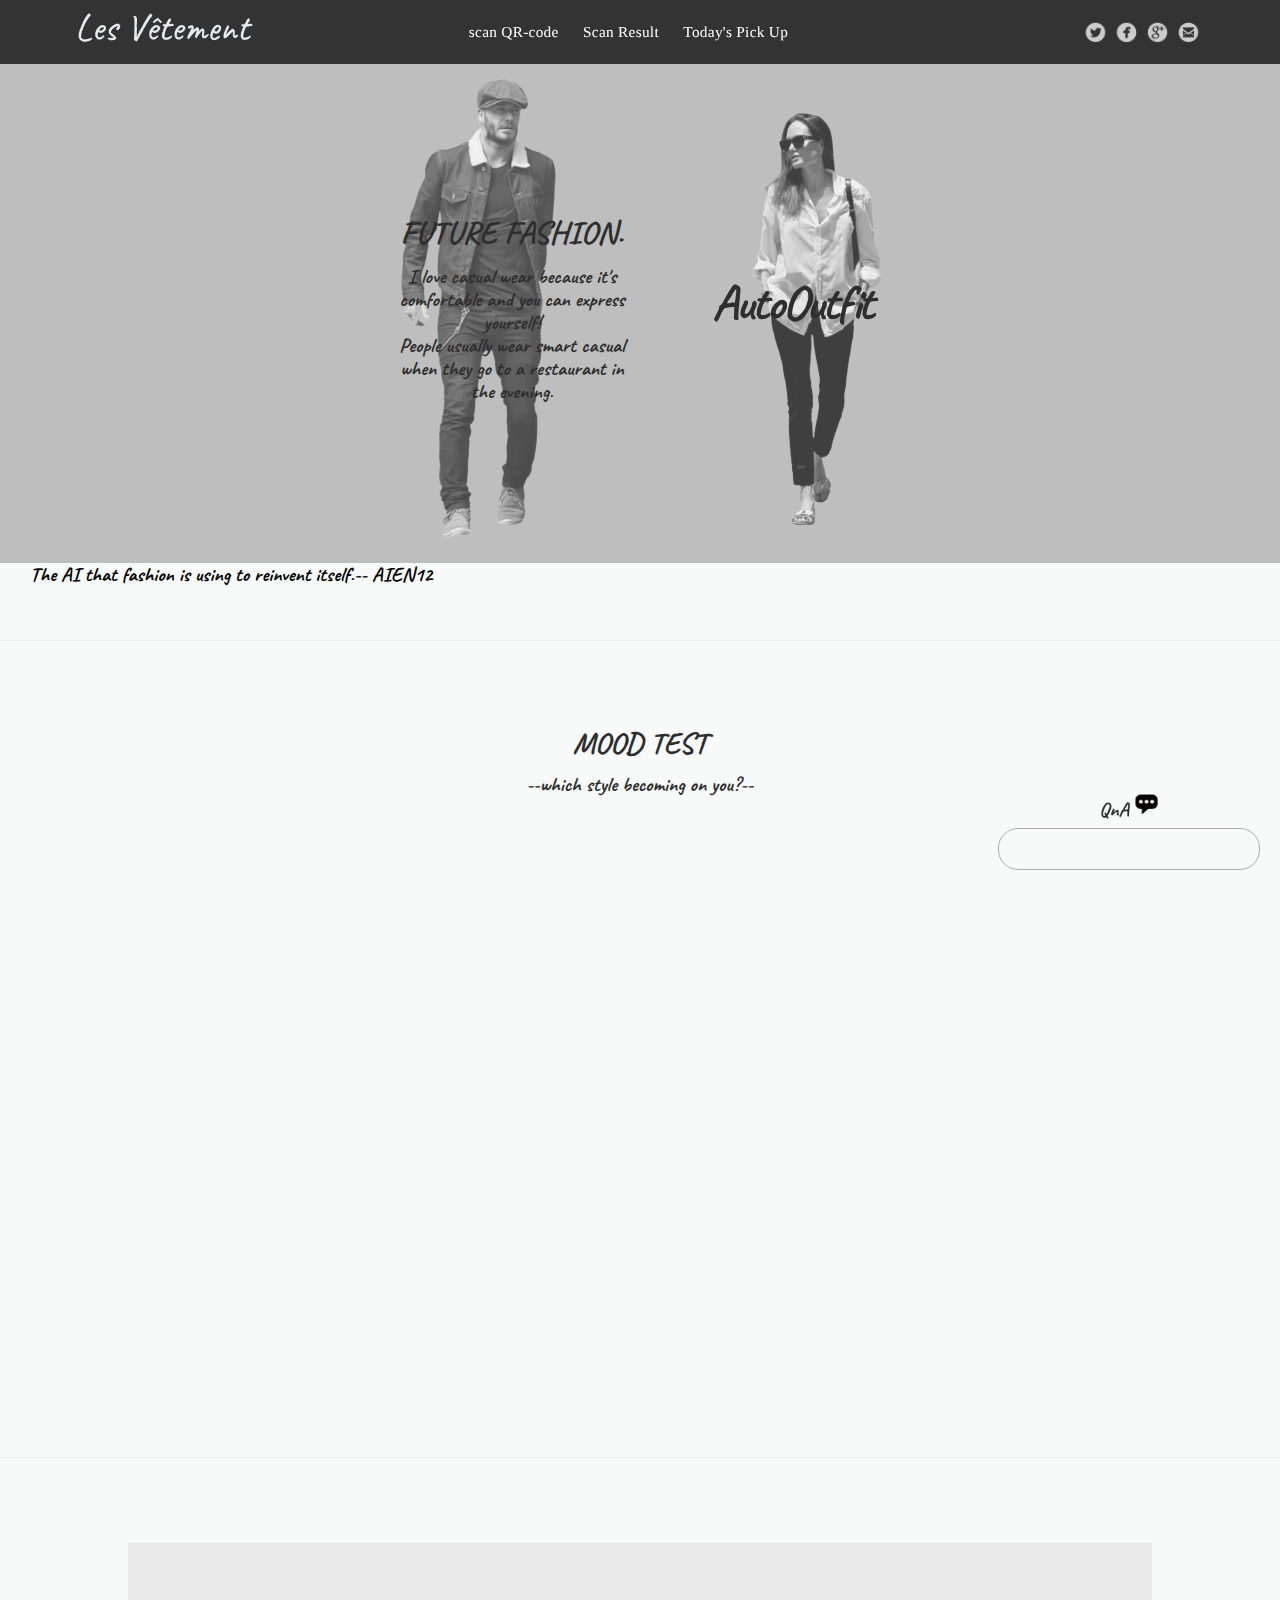
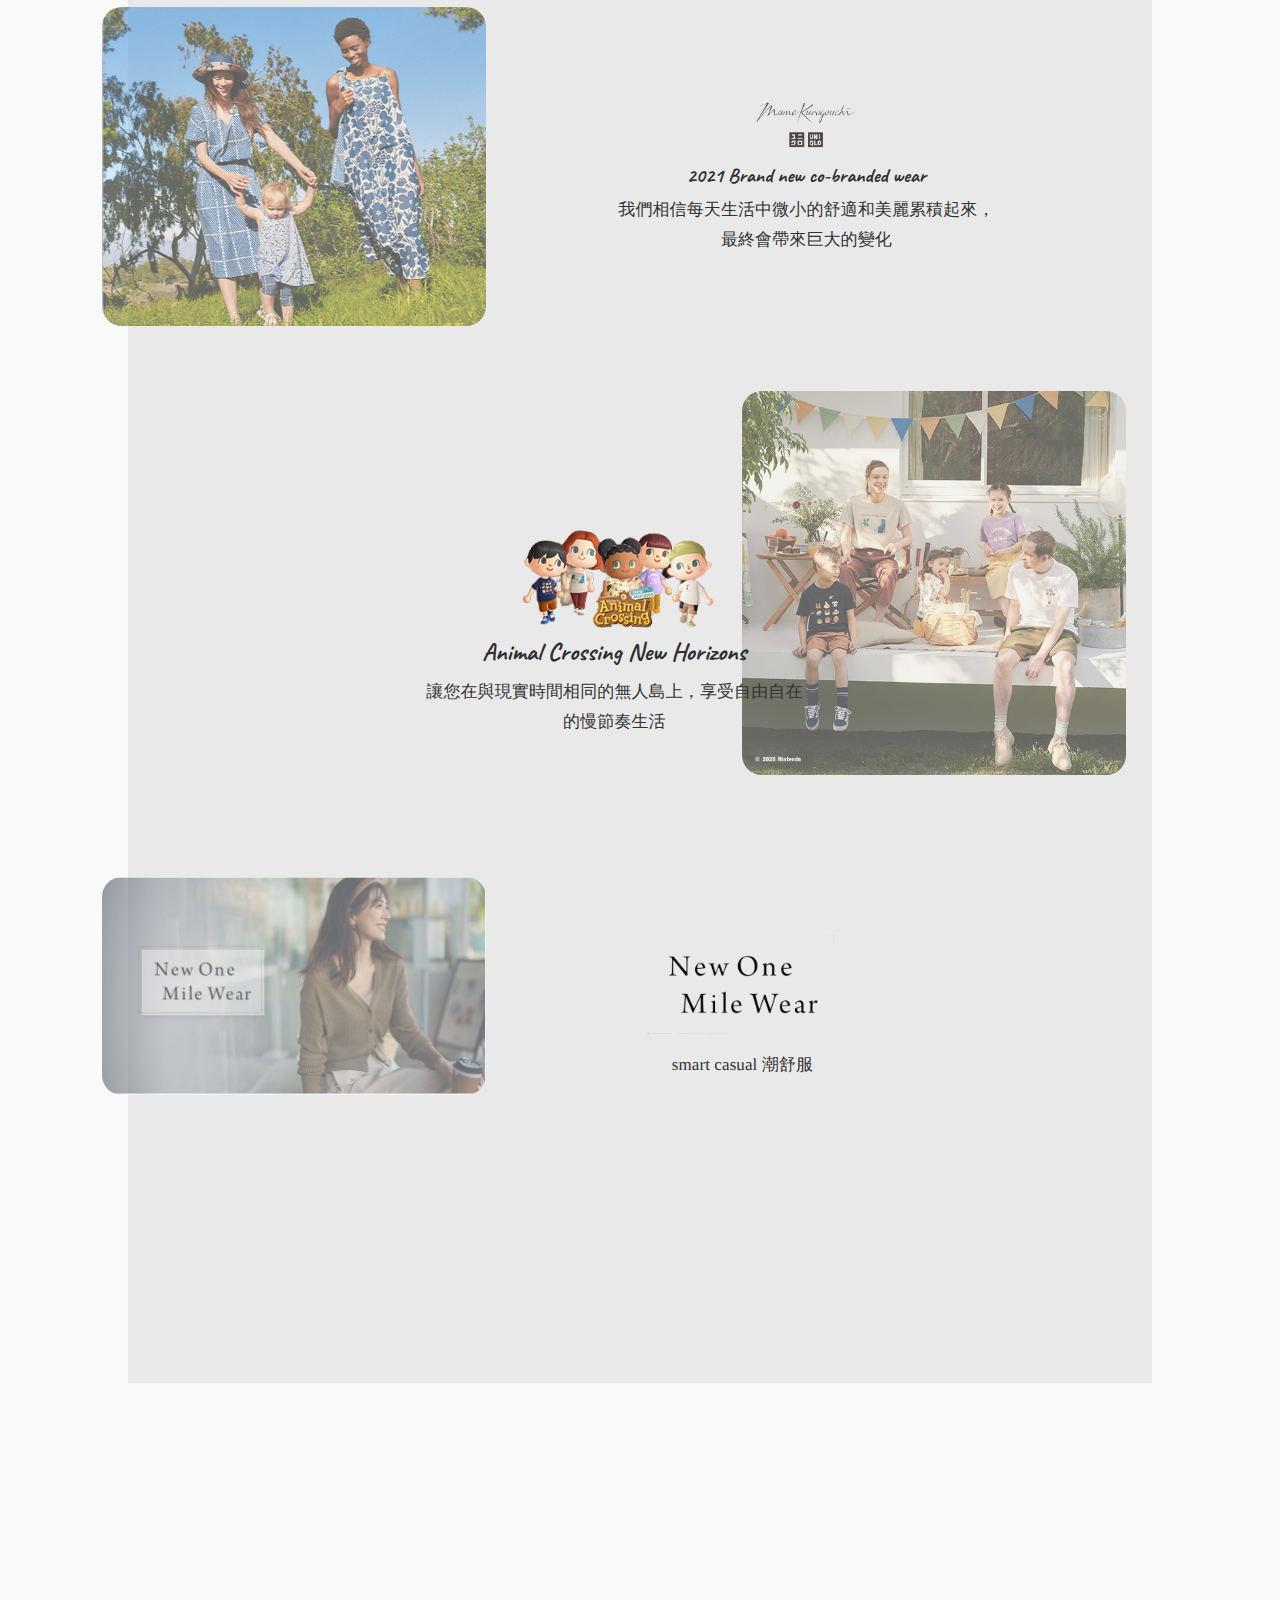
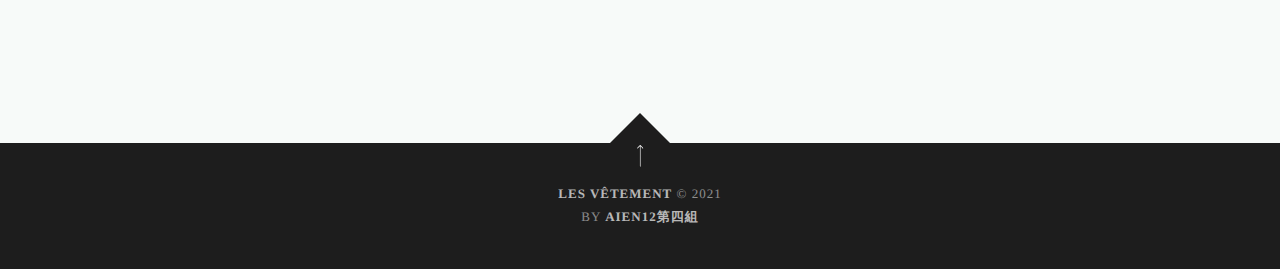
==== commit c01793e4: "Add files via upload" ====
--- a/assets/product.html
+++ b/assets/product.html
@@ -144,7 +144,7 @@
 	<div style="text-align: center;">
 		<h3>MOOD TEST</h3>
 		<h6>--which style becoming on you?--</h6>
-		<iframe style="margin: 0 auto;" src="https://docs.google.com/presentation/d/e/2PACX-1vQC0U55CY7hBsoUzccRvEys8mHWz99q57qNxKknxQfYO4ftxLbtdZM8rTglhd3_eg/embed?start=false&loop=false&delayms=60000" frameborder="0" width="960" height="569" allowfullscreen="true" mozallowfullscreen="true" webkitallowfullscreen="true"></iframe>
+		<iframe style="margin: 0 auto;" src="https://docs.google.com/presentation/d/e/2PACX-1vQC0U55CY7hBsoUzccRvEys8mHWz99q57qNxKknxQfYO4ftxLbtdZM8rTglhd3_eg/embed?start=false&loop=false&delayms=60000" frameborder="0" width="960" height="569" allowfullscreen="true" mozallowfullscreen="true" webkitallowfullscreen="false"></iframe>
 	</div>
 	<br><hr><br>
 	<div style="height: 1800px;position: relative;">
